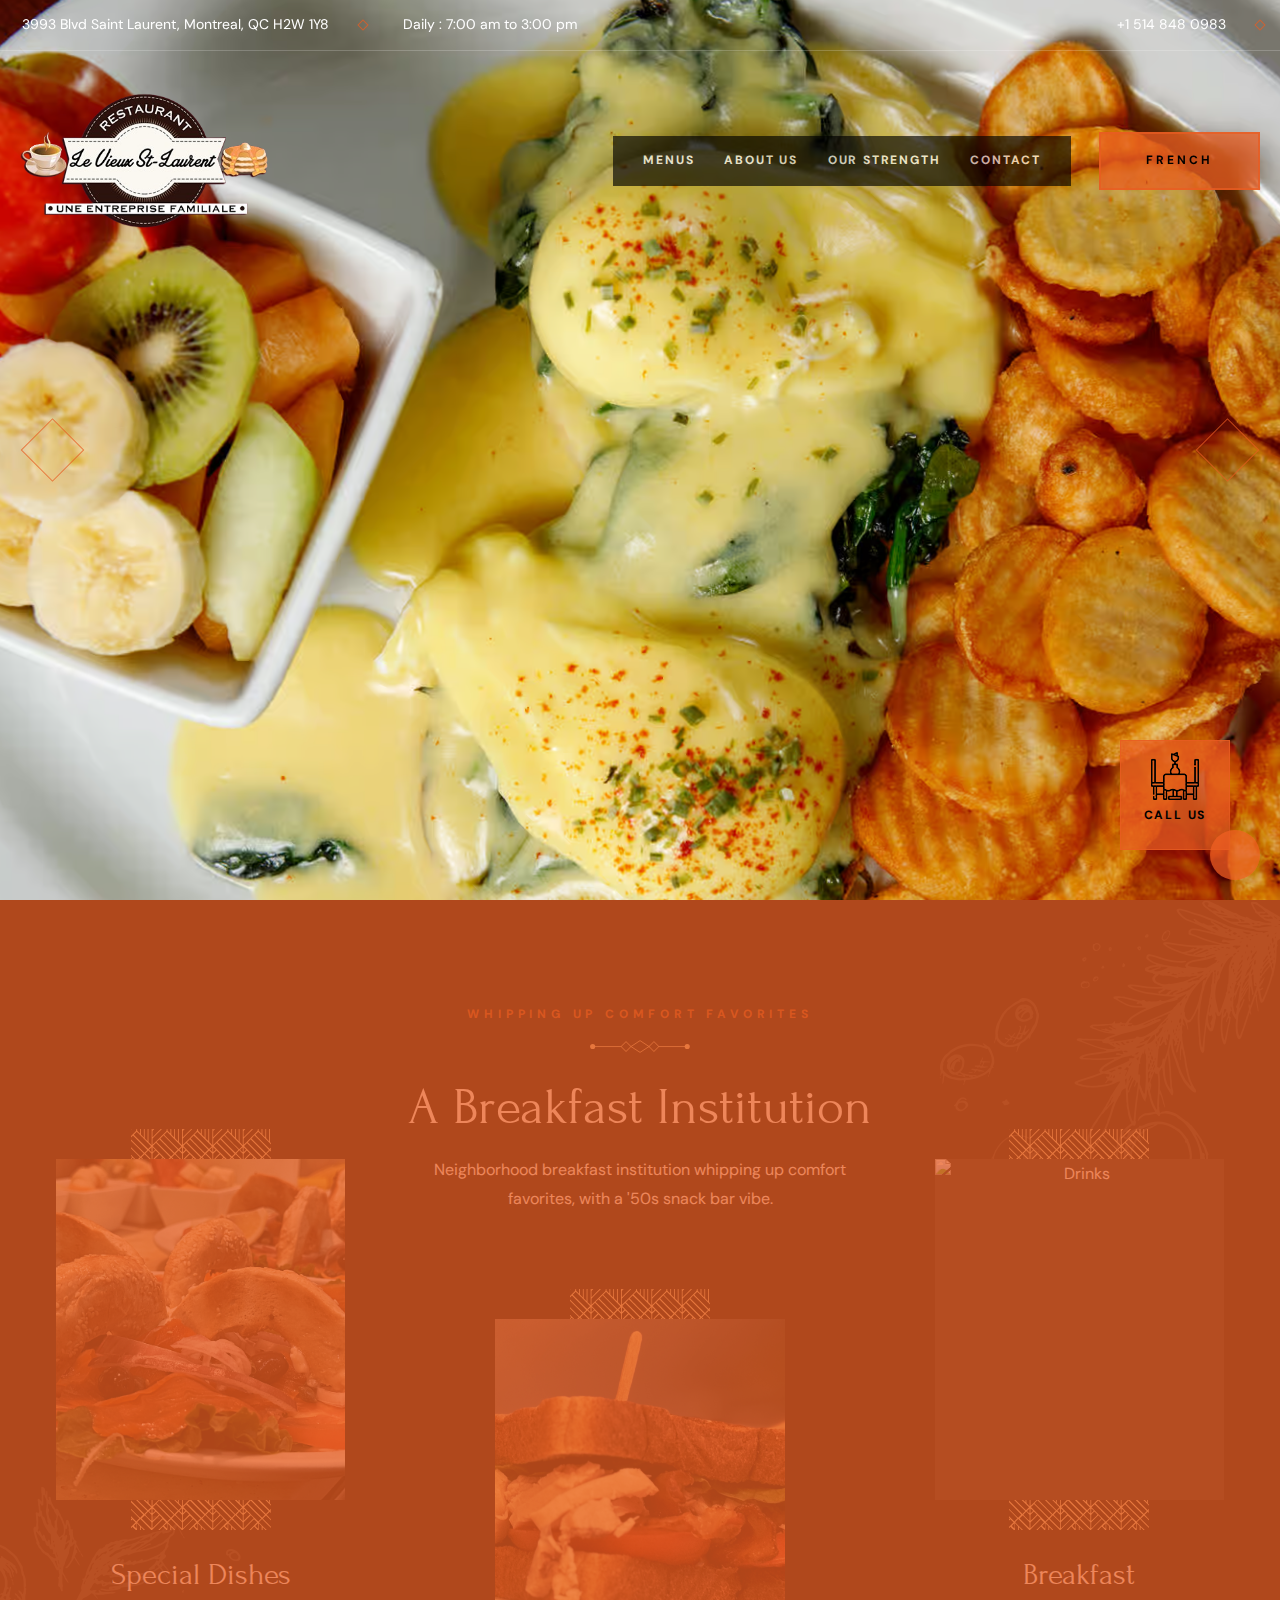
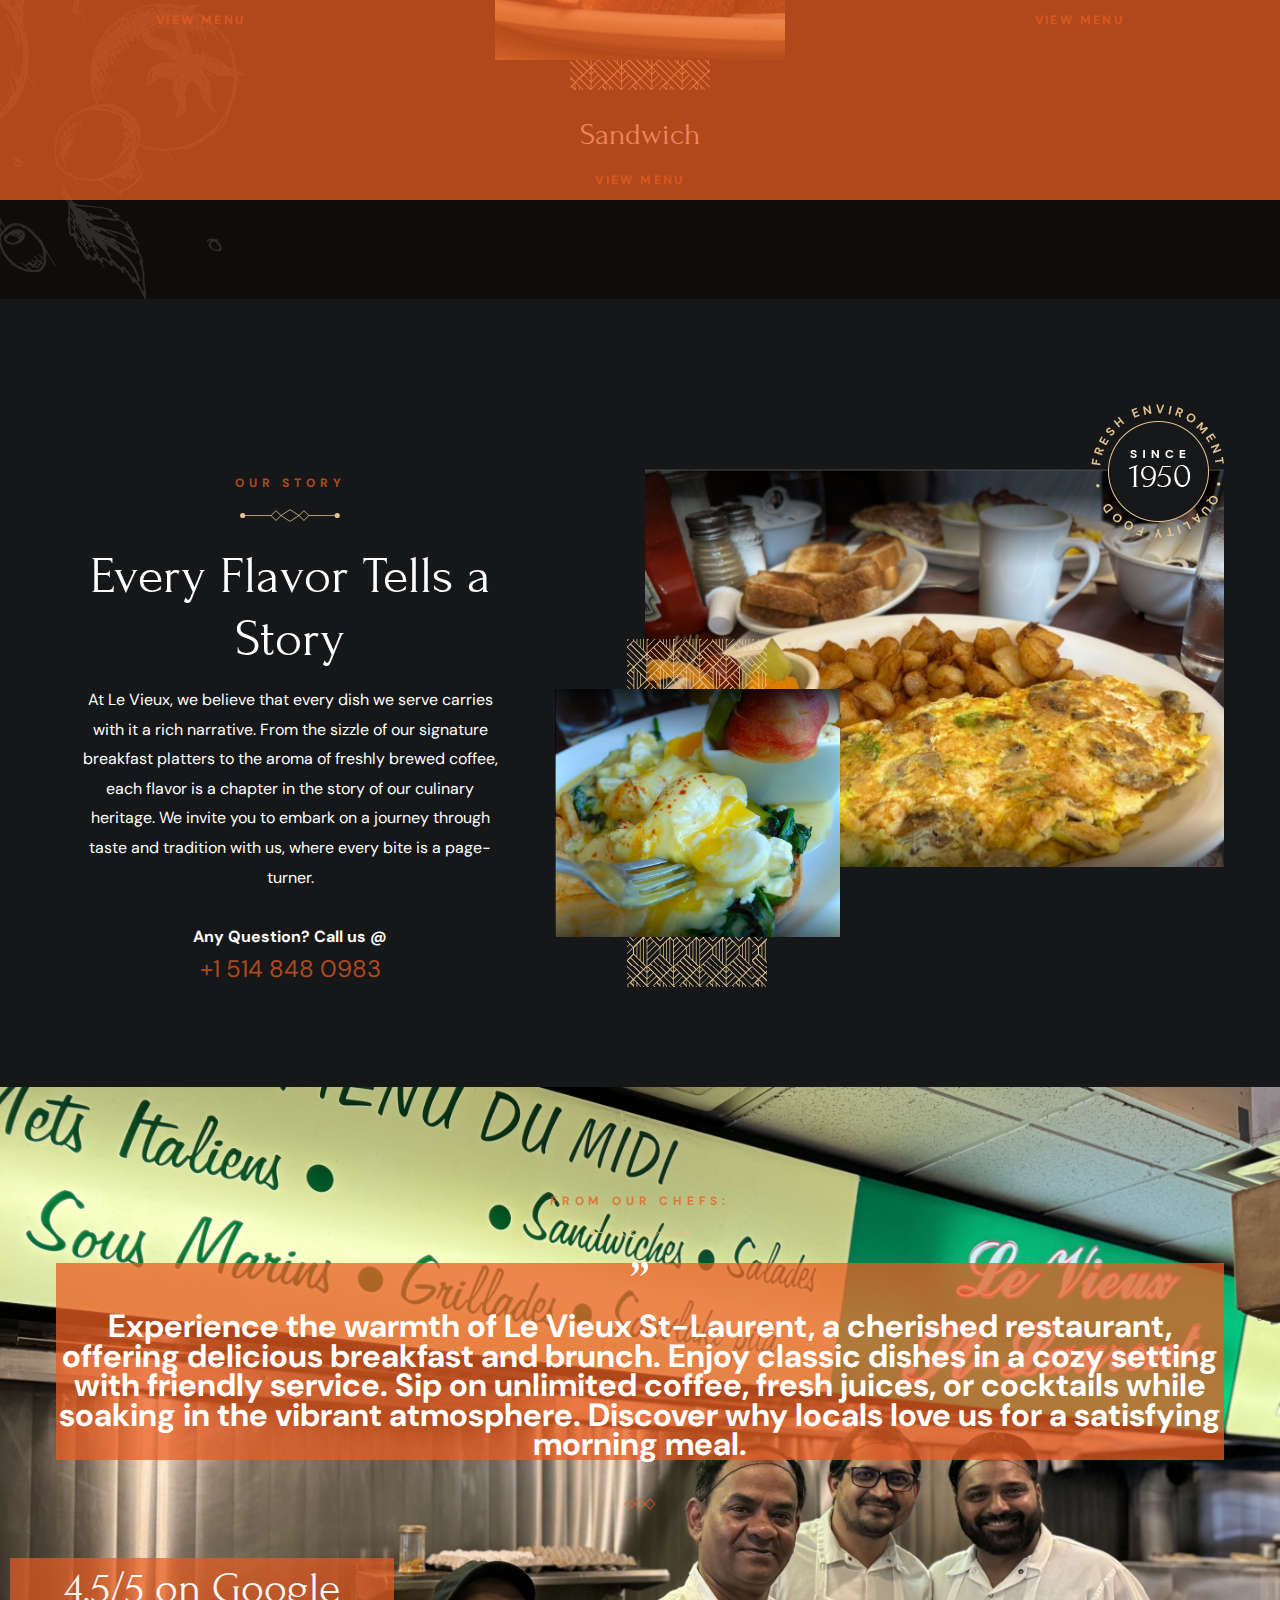
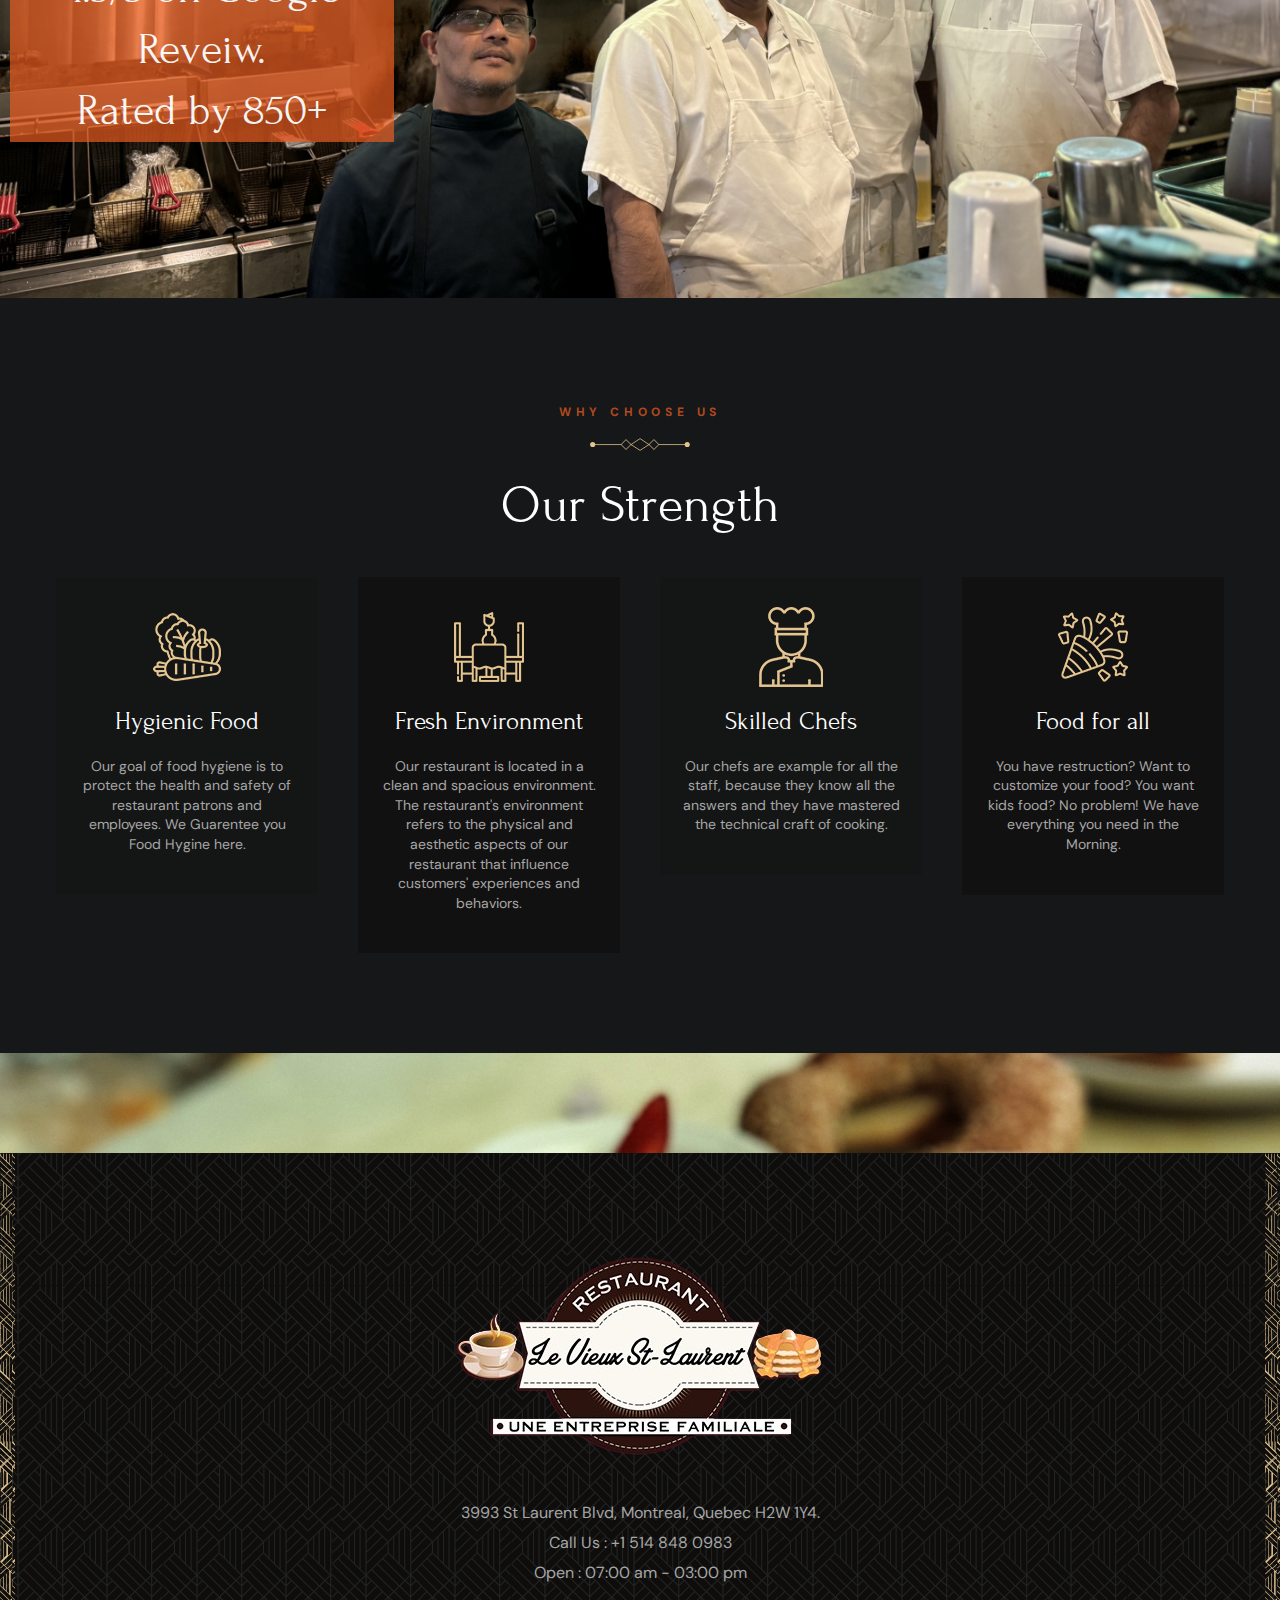
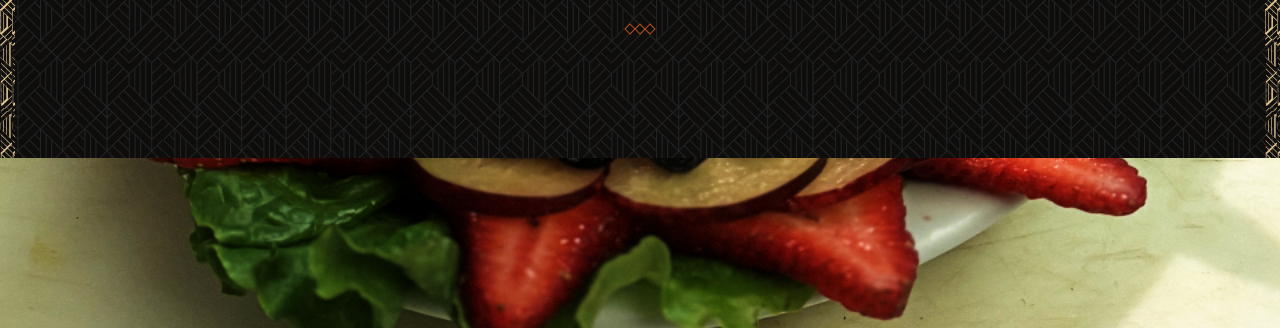
==== index - English.html @ 76e05d06 "Add files via upload" ====
<!DOCTYPE html>
<html lang="en">

<head>
	<meta charset="UTF-8">
	<meta http-equiv="X-UA-Compatible" content="IE=edge">
	<meta name="viewport" content="width=device-width, initial-scale=1.0">

	<!-- 
    - primary meta tags
  -->
	<title>LE VIEUX ST-LAURENT</title>
	<meta name="title" content="LE VIEUX ST-LAURENT">

	<!-- 
    - favicon
  -->
	<link rel="shortcut icon" href="./New folder/logo.png">

	<!-- 
    - google font link
  -->
	<link rel="preconnect" href="https://fonts.googleapis.com">
	<link rel="preconnect" href="https://fonts.gstatic.com" crossorigin>
	<link href="https://fonts.googleapis.com/css2?family=DM+Sans:wght@400;700&family=Forum&display=swap"
		rel="stylesheet">

	<!-- 
    - custom css link
  -->
	<link rel="stylesheet" href="./assets/css/style.css">

	<!-- 
    - preload images
  -->

</head>

<body id="top">

	<!-- 
    - #PRELOADER
  -->

	<div class="preload" data-preaload>
		<div class="circle"></div>
		<p class="text">LE VIEUX ST-LAURENT</p> <!--Restaurant Name-->
	</div>
	<!-- 
    - #TOP BAR
  -->

	<div class="topbar">
		<div class="container">

			<address class="topbar-item">
				<div class="icon">
					<ion-icon name="location-outline" aria-hidden="true"></ion-icon>
				</div>

				<span class="span">
					3993 Blvd Saint Laurent, Montreal, QC H2W 1Y8
				</span>
			</address>

			<div class="separator"></div>

			<div class="topbar-item item-2">
				<div class="icon">
					<ion-icon name="time-outline" aria-hidden="true"></ion-icon>
				</div>

				<span class="span">Daily : 7:00 am to 3:00 pm</span>
			</div>

			<a href="tel:+15148480983" class="topbar-item link">
				<div class="icon">
					<ion-icon name="call-outline" aria-hidden="true"></ion-icon>
				</div>

				<span class="span">+1 514 848 0983</span>
			</a>

			<div class="separator"></div>

			<!-- <a href="mailto: MAIL" class="topbar-item link">
				<div class="icon">
					<ion-icon name="mail-outline" aria-hidden="true"></ion-icon>
				</div>
				<span class="span">mail </span>
			</a> -->

		</div>
	</div>





	<!-- 
    - #HEADER
  -->

	<header class="header" data-header>
		<div class="container">

			
			<img src="./New folder/logo.png" width="250" height="10" alt="LE VIEUX ST-LAURENT - Home">
			

			<nav class="navbar" data-navbar>

				<button class="close-btn" aria-label="close menu" data-nav-toggler>
					<ion-icon name="close-outline" aria-hidden="true"></ion-icon>
				</button>

				<a href="#" class="logo">
					<img src="./New folder/logo.png" width="280" height="50" alt="LE VIEUX ST-LAURENT - Home">
				</a>

				<ul class="navbar-list" id="NavBar">

					<li class="navbar-item">
						<a href="./menu.html" class="navbar-link hover-underline">
							<div class="separator"></div>

							<span class="span">Menus</span>
						</a>
					</li>

					<li class="navbar-item">
						<a href="#Main" class="navbar-link hover-underline">
							<div class="separator"></div>

							<span class="span">About Us</span>
						</a>
					</li>

					<li class="navbar-item">
						<a href="#Strength" class="navbar-link hover-underline">
							<div class="separator"></div>

							<span class="span">Our Strength</span>
						</a>
					</li>

					<li class="navbar-item">
						<a href="#Contact" class="navbar-link hover-underline">
							<div class="separator"></div>

							<span class="span">Contact</span>
						</a>
					</li>

				</ul>

				<div class="text-center">
					<p class="headline-1 navbar-title">Visit Us</p>

					<address class="body-4">
						3993 Blvd Saint Laurent<br>
						Montreal, QC H2W 1Y8
					</address>

					<p class="body-4 navbar-text">Open: 7:00 am - 3:00 pm</p>

					<!--fix mail-->
					<!-- <a href="mailto:booking@LE VIEUX ST-LAURENT.com" class="body-4 sidebar-link">booking@LE VIEUX ST-LAURENT.com</a> -->

					<div class="separator"></div>

					<p class="contact-label">Call us @</p>

					<a href="tel:+15148480983" class="body-1 contact-number hover-underline">
						+1 514 848 0983
					</a>
				</div>

			</nav>

			<a href="./index.html" class="btn btn-secondary">
				<span class="text text-1">French</span>
			</a>

			<button class="nav-open-btn" aria-label="open menu" data-nav-toggler id="NavBar">
				<span class="line line-1"></span>
				<span class="line line-2"></span>
				<span class="line line-3"></span>
			</button>

			<div class="overlay" data-nav-toggler data-overlay></div>

		</div>
	</header>





	<main>
		<article>

			<!-- 
        - #HERO
      -->

			<section class="hero text-center" aria-label="home" id="home">

				<ul class="hero-slider" data-hero-slider>

					<li class="slider-item active" data-hero-slider-item>

						<div class="slider-bg">
							<img src="./imgs/bbbbbb.avif" width="1880" height="950" alt=""
								class="img-cover">
						</div>

						<p class="label-2 section-subtitle slider-reveal">Tradational & Hygine</p>

						<h1 class="display-1 hero-title slider-reveal">
							For the love of <br>
							delicious food
						</h1>

						<p class="body-2 hero-text slider-reveal">
							Come with family & feel the joy of mouthwatering food
						</p>

						<a href="./menu.html" class="btn btn-primary slider-reveal bg-white">
							<span class="text text-1">View Our Menu</span>

							<span class="text text-2" aria-hidden="true">View Our Menu</span>
						</a>

					</li>

					<li class="slider-item" data-hero-slider-item>

						<div class="slider-bg">
							<img src="./imgs/dddddddddddddddd.avif" width="1880" height="950" alt=""
								class="img-cover">
						</div>

						<p class="label-2 section-subtitle slider-reveal">delightful experience</p>

						<h1 class="display-1 hero-title slider-reveal">
							Flavors Inspired by <br>
							the Seasons
						</h1>

						<p class="body-2 hero-text slider-reveal">
							Come with family & feel the joy of mouthwatering food
						</p>

						<a href="./menu.html" class="btn btn-primary slider-reveal bg-white">
							<span class="text text-1">View Our Menu</span>

							<span class="text text-2" aria-hidden="true">View Our Menu</span>
						</a>

					</li>

					<li class="slider-item" data-hero-slider-item>

						<div class="slider-bg">
							<img src="./imgs/aaaa.avif" width="1880" height="950" alt=""
								class="img-cover">
						</div>

						<p class="label-2 section-subtitle slider-reveal">amazing & delicious</p>

						<h1 class="display-1 hero-title slider-reveal">
							Where every flavor <br>
							tells a story
						</h1>

						<p class="body-2 hero-text slider-reveal">
							Come with family & feel the joy of mouthwatering food
						</p>

						<a href="menu.html" class="btn btn-primary slider-reveal bg-white">
							<span class="text text-1">View Our Menu</span>

							<span class="text text-2" aria-hidden="true">View Our Menu</span>
						</a>

					</li>

				</ul>

				<button class="slider-btn prev" aria-label="slide to previous" data-prev-btn>
					<ion-icon name="chevron-back"></ion-icon>
				</button>

				<button class="slider-btn next" aria-label="slide to next" data-next-btn>
					<ion-icon name="chevron-forward"></ion-icon>
				</button>

				<a href="tel:+15148480983" class="hero-btn has-after">
					<img src="./assets/images/hero-icon.png" width="48" height="48" alt="booking icon">
					<span class="label-2 text-center span">Call Us</span>
				</a>

			</section>





			<!-- 
        - #SERVICE
      -->

			<section class="section service bg-black-10 text-center" aria-label="service" id = "Main">
				<div class="container">

					<p class="section-subtitle label-2">Whipping Up Comfort Favorites</p>

					<h2 class="headline-1 section-title">A Breakfast Institution</h2>

					<p class="section-text">
						Neighborhood breakfast institution whipping up comfort favorites, with a '50s snack bar vibe.
					</p>

					<ul class="grid-list">

						<li>
							<div class="service-card">

								<a href="#" class="has-before hover:shine">
									<figure class="card-banner img-holder" style="--width: 285; --height: 336;">
										<img src="./imgs/Copy of KUNTI 10.jpg" width="285" height="336" loading="lazy"
											alt="Breakfast" class="img-cover">
									</figure>
								</a>

								<div class="card-content">

									<h3 class="title-4 card-title">
										<a href="#">Special Dishes</a>
									</h3>

									<a href="./menu.html" class="btn-text hover-underline label-2">View Menu</a>

								</div>

							</div>
						</li>

						<li>
							<div class="service-card">

								<a href="#" class="has-before hover:shine">
									<figure class="card-banner img-holder" style="--width: 285; --height: 336;">
										<img src="./imgs/Copy of KUNTI 6.jpg" width="300" height="336" loading="lazy"
											alt="Appetizers" class="img-cover">
									</figure>
								</a>

								<div class="card-content">

									<h3 class="title-4 card-title">
										<a href="#">Sandwich</a>
									</h3>

									<a href="./menu.html" class="btn-text hover-underline label-2">View Menu</a>

								</div>

							</div>
						</li>

						<li>
							<div class="service-card">

								<a href="#" class="has-before hover:shine">
									<figure class="card-banner img-holder" style="--width: 285; --height: 336;">
										<img src="https://scontent.fyhu2-1.fna.fbcdn.net/v/t1.6435-9/41648605_890923481097024_5930590966594404352_n.jpg?_nc_cat=106&ccb=1-7&_nc_sid=5f2048&_nc_ohc=F7MOd39euhgQ7kNvgEX92sE&_nc_ht=scontent.fyhu2-1.fna&oh=00_AYCZyEU9S2C9K8iIRbaVuLvXx4Qro9hx9s_v-WjzakRJvg&oe=666B8589" width="285" height="336" loading="lazy"
											alt="Drinks" class="img-cover">
									</figure>
								</a>

								<div class="card-content">

									<h3 class="title-4 card-title">
										<a href="#">Breakfast</a>
									</h3>

									<a href="./menu.html" class="btn-text hover-underline label-2">View Menu</a>

								</div>

							</div>
						</li>

					</ul>

					<img src="./assets/images/shape-1.png" width="246" height="412" loading="lazy" alt="shape"
						class="shape shape-1 move-anim">
					<img src="./assets/images/shape-2.png" width="343" height="345" loading="lazy" alt="shape"
						class="shape shape-2 move-anim">

				</div>
			</section>





			<!-- 
        - #ABOUT
      -->

			<section class="section about text-center" aria-labelledby="about-label" id="about">
				<div class="container">

					<div class="about-content">

						<p class="label-2 section-subtitle" id="about-label">Our Story</p>

						<h2 class="headline-1 section-title">Every Flavor Tells a Story</h2>

						<p class="section-text">
							At Le Vieux, we believe that every dish we serve carries with it a
							rich narrative. From the sizzle of our signature breakfast
							platters to the aroma of freshly brewed coffee, each flavor is a
							chapter in the story of our culinary heritage. We invite you to embark
							on a journey through taste and tradition with us, where every bite is
							a page-turner.
						</p>

						<div class="contact-label">Any Question? Call us @</div>

						<a href="tel:+15148480983" class="body-1 contact-number hover-underline">+1 514 848 0983</a>

					</div>

					<figure class="about-banner">

						<img src="./New folder/banner.png" width="570" height="570" loading="lazy" alt="about banner"
							class="w-100" data-parallax-item data-parallax-speed="1">

						<div class="abs-img abs-img-1 has-before" data-parallax-item data-parallax-speed="1.75">
							<img src="./New folder/banner 2.png" width="285" height="285" loading="lazy" alt=""
								class="w-100">
						</div>

						<div class="abs-img abs-img-2 has-before">
							<img src="./assets/images/badge-2.png" width="133" height="134" loading="lazy" alt="">
						</div>

					</figure>


				</div>
			</section>


			<!-- 
        - #MENU
      -->







			<!-- 
        - #TESTIMONIALS
      -->

			<section class="section testi text-center has-bg-image"
				style="background-image: url('./imgs/IMG_0473.jpg')" aria-label="testimonials">
				<div class="container">
					<p class="label-2 section-subtitle" id="about-label">From Our Chefs:</p>
					<div class="quote color-bg"><p font>”</p></div>

					<h1 class="color-bg">
						Experience the warmth of Le Vieux St-Laurent, a cherished restaurant, offering delicious breakfast and brunch. 
						Enjoy classic dishes in a cozy setting with friendly service. Sip on unlimited coffee, fresh juices, or cocktails 
						while soaking in the vibrant atmosphere. Discover why locals love us for a satisfying morning meal.
					</h1>

					<div class="wrapper">
						<div class="separator"></div>
						<div class="separator"></div>
						<div class="separator"></div>
					</div>
					
					<h1 class="headline-2 testi-text color-bg-2" id = "Google_Review">
							4.5/5 on Google Reveiw.<br/>
							Rated by 850+
					</h1>
					
					<img src="./assets/images/shape-3.png" width="197" height="194" loading="lazy" alt="" class="shape">
				</div>
			</section>

			<!-- 
        - #FEATURES
      -->

			<section class="section features text-center" aria-label="features">
				<div class="container" id = "Strength">

					<p class="section-subtitle label-2">Why Choose Us</p>

					<h2 class="headline-1 section-title">Our Strength</h2>

					<ul class="grid-list">

						<li class="feature-item">
							<div class="feature-card">

								<div class="card-icon">
									<img src="./assets/images/features-icon-1.png" width="100" height="80"
										loading="lazy" alt="icon">
								</div>

								<h3 class="title-2 card-title">Hygienic Food</h3>

								<p class="label-1 card-text">Our goal of food hygiene is to protect the
									health and safety of restaurant patrons and
									employees. We Guarentee you Food Hygine here.</p>

							</div>
						</li>

						<li class="feature-item">
							<div class="feature-card">

								<div class="card-icon">
									<img src="./assets/images/features-icon-2.png" width="100" height="80"
										loading="lazy" alt="icon">
								</div>

								<h3 class="title-2 card-title">Fresh Environment</h3>

								<p class="label-1 card-text">
									Our restaurant is located in a clean and spacious environment.
									The restaurant's environment refers to the physical and aesthetic
									aspects of our restaurant that influence customers' experiences and behaviors.
								</p>

							</div>
						</li>

						<li class="feature-item">
							<div class="feature-card">

								<div class="card-icon">
									<img src="./assets/images/features-icon-3.png" width="100" height="80"
										loading="lazy" alt="icon">
								</div>

								<h3 class="title-2 card-title">Skilled Chefs</h3>

								<p class="label-1 card-text">Our chefs are example for all the staff,
									because they know all the answers and they have mastered the
									technical craft of cooking.
								</p>

							</div>
						</li>

						<li class="feature-item">
							<div class="feature-card">

								<div class="card-icon">
									<img src="./assets/images/features-icon-4.png" width="100" height="80"
										loading="lazy" alt="icon">
								</div>

								<h3 class="title-2 card-title">Food for all</h3>

								<p class="label-1 card-text">
									You have restruction? Want to customize your food? You want kids food?
									No problem! We have everything you need in the Morning.
								</p>

							</div>
						</li>

					</ul>

					<img src="./assets/images/shape-7.png" width="308" height="228" loading="lazy" alt="shape"
						class="shape shape-1">

					<img src="./New folder/Eggs_and_Bacon_PNG_Vector_Clipart.png" width="120" height="115"
						loading="lazy" alt="shape" class="shape shape-2">

				</div>
			</section>


			<!-- 
    - #FOOTER
  -->

			<footer class="footer section has-bg-image text-center"
				style="background-image: url('./imgs/Copy\ of\ KUNTI\ 4.jpg')" id = "Contact">
				<div class="footer-top">

					<div class="footer-brand has-before has-after">

						<a href="#" class="logo">
							<img src="./New folder/logo.png" loading="lazy" alt="LE VIEUX ST-LAURENT home" id = "Final_logo">
						</a>

						<address class="body-4">
							3993 St Laurent Blvd, Montreal, Quebec H2W 1Y4.
						</address>

						<a href="tel:+15148480983" class="body-4 contact-link">Call Us : +1 514 848 0983</a>

						<p class="body-4">
							Open : 07:00 am - 03:00 pm
						</p>

						<div class="wrapper">
							<div class="separator"></div>
							<div class="separator"></div>
							<div class="separator"></div>
						</div>

					</div>





				</div>
			</footer>





			<!-- 
    - #BACK TO TOP
  -->

			<a href="#top" class="back-top-btn active" aria-label="back to top" data-back-top-btn>
				<ion-icon name="chevron-up" aria-hidden="true"></ion-icon>
			</a>





			<!-- 
    - custom js link
  -->
			<script src="./assets/js/script.js"></script>

			<!-- 
    - ionicon link
  -->
			<script type="module" src="https://unpkg.com/ionicons@5.5.2/dist/ionicons/ionicons.esm.js"></script>
			<script nomodule src="https://unpkg.com/ionicons@5.5.2/dist/ionicons/ionicons.js"></script>

</body>

</html>
---- assets/css/style.css ----
/*-----------------------------------*\
  #index.css
\*-----------------------------------*/

/**
 * copyright 2022 codewithsadee
 */





/*-----------------------------------*\
  #CUSTOM PROPERTY
\*-----------------------------------*/

:root {

	/**
   * COLORS
   */

	--gold-crayola: hsla(18, 81%, 52%, 0.744);
	--quick-silver: hsla(0, 0%, 65%, 1);
	--davys-grey: hsla(30, 3%, 34%, 1);
	--smoky-black-1: hsla(40, 12%, 5%, 1);
	--smoky-black-2: hsla(30, 8%, 5%, 1);
	--smoky-black-3: hsla(0, 3%, 7%, 1);
	--eerie-black-1: hsla(210, 4%, 9%, 1);
	--eerie-black-2: hsla(210, 4%, 11%, 1);
	--eerie-black-3: hsla(180, 2%, 8%, 1);
	--eerie-black-4: hsla(0, 0%, 13%, 1);
	--white: hsla(0, 0%, 100%, 1);
	--white-alpha-20: hsla(0, 0%, 100%, 0.2);
	--white-alpha-10: hsla(0, 0%, 100%, 0.1);
	--black: hsla(0, 0%, 0%, 1);
	--black-alpha-80: hsla(0, 0%, 0%, 0.8);
	--black-alpha-15: hsla(0, 0%, 0%, 0.15);
	--text-colors: hsla(272, 100%, 50%, 0.916);

	/**
   * GRADIENT COLOR
   */

	--loading-text-gradient: linear-gradient(90deg, transparent 0% 16.66%, var(--smoky-black-3) 33.33% 50%, transparent 66.66% 75%);
	--gradient-1: linear-gradient(to top, hsla(0, 0%, 0%, 0.9), hsla(0, 0%, 0%, 0.7), transparent);

	/**
   * TYPOGRAPHY
   */

	/* font-family */
	--fontFamily-forum: 'Forum', cursive;
	--fontFamily-dm_sans: 'DM Sans', sans-serif;

	/* font-size */
	--fontSize-display-1: calc(1.3rem + 6.7vw);
	--fontSize-headline-1: calc(2rem + 2.5vw);
	--fontSize-headline-2: calc(1.3rem + 2.4vw);
	--fontSize-title-1: calc(1.6rem + 1.2vw);
	--fontSize-title-2: 2.2rem;
	--fontSize-title-3: 2.1rem;
	--fontSize-title-4: calc(1.6rem + 1.2vw);
	--fontSize-body-1: 2.4rem;
	--fontSize-body-2: 1.6rem;
	--fontSize-body-3: 1.8rem;
	--fontSize-body-4: 1.6rem;
	--fontSize-label-1: 1.4rem;
	--fontSize-label-2: 1.2rem;

	/* font-weight */
	--weight-regular: 400;
	--weight-bold: 700;

	/* line-height */
	--lineHeight-1: 1em;
	--lineHeight-2: 1.2em;
	--lineHeight-3: 1.5em;
	--lineHeight-4: 1.6em;
	--lineHeight-5: 1.85em;
	--lineHeight-6: 1.4em;

	/* letter-spacing */
	--letterSpacing-1: 0.15em;
	--letterSpacing-2: 0.4em;
	--letterSpacing-3: 0.2em;
	--letterSpacing-4: 0.3em;
	--letterSpacing-5: 3px;

	/**
   * SPACING
   */

	--section-space: 70px;

	/**
   * SHADOW
   */

	--shadow-1: 0px 0px 25px 0px hsla(0, 0%, 0%, 0.25);

	/**
   * BORDER RADIUS
   */

	--radius-24: 24px;
	--radius-circle: 50%;

	/**
   * TRANSITION
   */

	--transition-1: 250ms ease;
	--transition-2: 500ms ease;
	--transition-3: 1000ms ease;

}





/*-----------------------------------*\
  #RESET
\*-----------------------------------*/

*,
*::before,
*::after {
	margin: 0;
	padding: 0;
	box-sizing: border-box;
}

li {
	list-style: none;
}

a,
img,
data,
span,
input,
button,
select,
ion-icon,
textarea {
	display: block;
}

a {
	color: inherit;
	text-decoration: none;
}

img {
	height: auto;
}

input,
button,
select,
textarea {
	background: none;
	border: none;
	font: inherit;
}

input,
select,
textarea {
	width: 100%;
	outline: none;
}

button {
	cursor: pointer;
}

address {
	font-style: normal;
}

html {
	font-size: 10px;
	scroll-behavior: smooth;
}

body {
	background-color: var(--eerie-black-1);
	color: var(--white);
	font-family: var(--fontFamily-dm_sans);
	font-size: var(--fontSize-body-4);
	font-weight: var(--weight-regular);
	line-height: var(--lineHeight-5);
	overflow: hidden;
	height: 300vh;
}

body.loaded {
	overflow: overlay;
}

body.nav-active {
	overflow: hidden;
}

::-webkit-scrollbar {
	width: 5px;
}

::-webkit-scrollbar-track {
	background-color: transparent;
}

::-webkit-scrollbar-thumb {
	background-color: var(--gold-crayola);
}





/*-----------------------------------*\
  #TYPOGRAPHY
\*-----------------------------------*/

.display-1,
.headline-1,
.headline-2,
.title-1,
.title-2,
.title-3,
.title-4 {
	color: var(--white);
	font-family: var(--fontFamily-forum);
	font-weight: var(--weight-regular);
	line-height: var(--lineHeight-2);
}

.display-1 {
	font-size: var(--fontSize-display-1);
	line-height: var(--lineHeight-1);
}

.headline-1 {
	font-size: var(--fontSize-headline-1);
}

.headline-2 {
	font-size: var(--fontSize-headline-2);
	line-height: var(--lineHeight-6);
}

.title-1 {
	font-size: var(--fontSize-title-1);
}

.title-2 {
	font-size: var(--fontSize-title-2);
}

.title-3 {
	font-size: var(--fontSize-title-3);
}

.title-4 {
	font-size: var(--fontSize-title-4);
}

.body-1 {
	font-size: var(--fontSize-body-1);
	line-height: var(--lineHeight-6);
}

.body-2 {
	font-size: var(--fontSize-body-2);
	line-height: var(--lineHeight-4);
}

.body-3 {
	font-size: var(--fontSize-body-3);
}

.body-4 {
	font-size: var(--fontSize-body-4);
}

.label-1 {
	font-size: var(--fontSize-label-1);
}

.label-2 {
	font-size: var(--fontSize-label-2);
}





/*-----------------------------------*\
  #REUSED STYLE
\*-----------------------------------*/

.container {
	padding-inline: 16px;
}

.separator {
	width: 8px;
	height: 8px;
	border: 1px solid var(--gold-crayola);
	transform: rotate(45deg);
}

.contact-label {
	font-weight: var(--weight-bold);
}

.contact-number {
	color: var(--gold-crayola);
	max-width: max-content;
	margin-inline: auto;
}

.hover-underline {
	position: relative;
	max-width: max-content;
}

.hover-underline::after {
	content: "";
	position: absolute;
	left: 0;
	bottom: 0;
	width: 100%;
	height: 5px;
	border-block: 1px solid var(--gold-crayola);
	transform: scaleX(0.2);
	opacity: 0;
	transition: var(--transition-2);
}

.hover-underline:is(:hover, :focus-visible)::after {
	transform: scaleX(1);
	opacity: 1;
}

.contact-number::after {
	bottom: -5px;
}

.text-center {
	text-align: center;
}

.img-cover {
	width: 100%;
	height: 100%;
	object-fit: cover;
}

.section-subtitle {
	position: relative;
	color: var(--gold-crayola);
	font-weight: var(--weight-bold);
	text-transform: uppercase;
	letter-spacing: var(--letterSpacing-2);
	margin-block-end: 12px;
}

.section-subtitle::after {
	content: url('../images/separator.svg');
	display: block;
	width: 100px;
	margin-inline: auto;
	margin-block-start: 5px;
}

.btn {
	position: relative;
	color: var(--gold-crayola);
	font-size: var(--fontSize-label-2);
	font-weight: var(--weight-bold);
	text-transform: uppercase;
	letter-spacing: var(--letterSpacing-5);
	max-width: max-content;
	border: 2px solid var(--gold-crayola);
	padding: 12px 45px;
	overflow: hidden;
	z-index: 1;
}

.btn::before {
	content: "";
	position: absolute;
	bottom: 100%;
	left: 50%;
	transform: translateX(-50%);
	width: 200%;
	height: 200%;
	border-radius: var(--radius-circle);
	background-color: var(--gold-crayola);
	transition: var(--transition-2);
	z-index: -1;
}

.btn .text {
	transition: var(--transition-1);
}

.btn .text-2 {
	position: absolute;
	top: 100%;
	left: 50%;
	transform: translateX(-50%);
	min-width: max-content;
	color: var(--smoky-black-1);
}

.btn:is(:hover, :focus-visible)::before {
	bottom: -50%;
}

.btn:is(:hover, :focus-visible) .text-1 {
	transform: translateY(-40px);
}

.btn:is(:hover, :focus-visible) .text-2 {
	top: 50%;
	transform: translate(-50%, -50%);
}

.btn-secondary {
	background-color: var(--gold-crayola);
	color: var(--black);
}

.btn-secondary::before {
	background-color: var(--smoky-black-1);
}

.btn-secondary .text-2 {
	color: var(--white);
}

.has-before,
.has-after {
	position: relative;
	z-index: 1;
}

.has-before::before,
.has-after::after {
	content: "";
	position: absolute;
}

.section {
	position: relative;
	padding-block: var(--section-space);
	overflow: hidden;
	z-index: 1;
}

.bg-black-10 {
	background-color: var(--smoky-black-2);
}

.grid-list {
	display: grid;
	gap: 40px;
}

.hover\:shine {
	position: relative;
}

.hover\:shine::after {
	content: "";
	position: absolute;
	top: 0;
	left: 0;
	width: 50%;
	height: 100%;
	background-image: linear-gradient(to right, transparent 0%, #fff6 100%);
	transform: skewX(-0.08turn) translateX(-180%);
}

.hover\:shine:is(:hover, :focus-within)::after {
	transform: skewX(-0.08turn) translateX(275%);
	transition: var(--transition-3);
}

.img-holder {
	aspect-ratio: var(--width) / var(--height);
	overflow: hidden;
	background-color: var(--eerie-black-4);
}

.btn-text {
	color: var(--gold-crayola);
	padding-block-end: 4px;
	margin-inline: auto;
	text-transform: uppercase;
	letter-spacing: var(--letterSpacing-3);
	font-weight: var(--weight-bold);
	transition: var(--transition-1);
}

.btn-text:is(:hover, :focus-visible) {
	color: var(--white);
}

.shape {
	display: none;
	position: absolute;
	max-width: max-content;
	z-index: -1;
}

.w-100 {
	width: 100%;
}

.move-anim {
	animation: move 5s linear infinite;
}

@keyframes move {

	0%,
	100% {
		transform: translateY(0);
	}

	50% {
		transform: translateY(30px);
	}
}

.has-bg-image {
	background-repeat: no-repeat;
	background-size: cover;
	background-position: center;
}

.input-field {
	background-color: var(--eerie-black-2);
	color: var(--white);
	height: 56px;
	padding: 10px 20px;
	border: 1px solid var(--white-alpha-10);
	margin-block-end: 20px;
	outline: none;
	transition: border-color var(--transition-2);
}

.input-field::placeholder {
	color: inherit;
}

.input-field:focus {
	border-color: var(--gold-crayola);
}

.icon-wrapper {
	position: relative;
	margin-block-end: 20px;
}

.icon-wrapper .input-field {
	margin-block-end: 0;
	padding-inline-start: 40px;
	appearance: none;
	cursor: pointer;
}

.icon-wrapper ion-icon {
	position: absolute;
	top: 50%;
	transform: translateY(-50%);
	font-size: 1.4rem;
	--ionicon-stroke-width: 50px;
	pointer-events: none;
}

.icon-wrapper ion-icon:first-child {
	left: 15px;
}

.icon-wrapper ion-icon:last-child {
	right: 10px;
}





/*-----------------------------------*\
  #PRELOAD
\*-----------------------------------*/

.preload {
	position: fixed;
	top: 0;
	left: 0;
	right: 0;
	bottom: 0;
	background-color: var(--gold-crayola);
	z-index: 10;
	display: grid;
	place-content: center;
	justify-items: center;
	transition: var(--transition-2);
}

.preload>* {
	transition: var(--transition-1);
}

.preload.loaded>* {
	opacity: 0;
}

.preload.loaded {
	transition-delay: 250ms;
	transform: translateY(100%);
}

.circle {
	width: 112px;
	height: 112px;
	border-radius: var(--radius-circle);
	border: 3px solid var(--white);
	border-block-start-color: var(--smoky-black-3);
	margin-block-end: 45px;
	animation: rotate360 1s linear infinite;
}

@keyframes rotate360 {
	0% {
		transform: rotate(0);
	}

	100% {
		transform: rotate(1turn);
	}
}

.preload .text {
	background-image: var(--loading-text-gradient);
	background-size: 500%;
	font-size: calc(2rem + 3vw);
	font-weight: var(--weight-bold);
	line-height: 1em;
	text-transform: uppercase;
	letter-spacing: 16px;
	padding-inline-start: 16px;
	-webkit-text-fill-color: transparent;
	background-clip: text;
	-webkit-background-clip: text;
	-webkit-text-stroke: 0.5px var(--eerie-black-3);
	animation: loadingText linear 2s infinite;
}

@keyframes loadingText {
	0% {
		background-position: 100%;
	}

	100% {
		background-position: 0%;
	}
}





/*-----------------------------------*\
  #TOPBAR
\*-----------------------------------*/

.topbar {
	display: none;
}





/*-----------------------------------*\
  #HEADER
\*-----------------------------------*/

.header .btn {
	display: none;
}

.header {
	position: fixed;
	top: 0;
	left: 0;
	width: 100%;
	background-color: transparent;
	padding-block: 40px;
	z-index: 4;
	border-block-end: 1px solid transparent;
	transition: var(--transition-1);
}

.header.active {
	padding-block: 20px;
	background-color: var(--eerie-black-4);
	border-color: var(--black-alpha-15);
}

.header.hide {
	transform: translateY(-100%);
	transition-delay: 250ms;
}

.header .container {
	padding-inline: 20px;
	display: flex;
	justify-content: space-between;
	align-items: center;
	gap: 8px;
}

.nav-open-btn {
	padding: 12px;
	padding-inline-end: 0;
}

.nav-open-btn .line {
	width: 30px;
	height: 2px;
	background-color: var(--white);
	margin-block: 4px;
	transform-origin: left;
	animation: menuBtn 400ms ease-in-out alternate infinite;
}

@keyframes menuBtn {
	0% {
		transform: scaleX(1);
	}

	100% {
		transform: scaleX(0.5);
	}
}

.nav-open-btn .line-2 {
	animation-delay: 150ms;
}

.nav-open-btn .line-3 {
	animation-delay: 300ms;
}

.navbar {
	position: fixed;
	background-color: var(--smoky-black-1);
	top: 0;
	left: -360px;
	bottom: 0;
	max-width: 360px;
	width: 100%;
	padding-inline: 30px;
	padding-block-end: 50px;
	overflow-y: auto;
	visibility: hidden;
	z-index: 2;
	transition: var(--transition-2);
}

.navbar.active {
	visibility: visible;
	transform: translateX(360px);
}

.navbar .close-btn {
	color: var(--white);
	border: 1px solid currentColor;
	padding: 4px;
	border-radius: var(--radius-circle);
	margin-inline-start: auto;
	margin-block: 30px 20px;
}

.navbar .close-btn ion-icon {
	--ionicon-stroke-width: 40px;
}

.navbar .close-btn:is(:hover, :focus-visible) {
	color: var(--gold-crayola);
}

.navbar .logo {
	max-width: max-content;
	margin-inline: auto;
	margin-block-end: 60px;
}

.navbar-list {
	border-block-end: 1px solid var(--white-alpha-20);
	margin-block-end: 100px;
}

.navbar-item {
	border-block-start: 1px solid var(--white-alpha-20);
}

.navbar-link {
	position: relative;
	font-size: var(--fontSize-label-2);
	text-transform: uppercase;
	padding-block: 10px;
	max-width: unset;
}

.navbar-link::after {
	display: none;
}

.navbar-link .span {
	transition: var(--transition-1);
}

.navbar-link:is(:hover, :focus-visible, .active) .span {
	color: var(--gold-crayola);
	transform: translateX(20px);
}

.navbar-link .separator {
	position: absolute;
	top: 50%;
	left: 0;
	transform: translateY(-50%) rotate(45deg);
	opacity: 0;
	transition: var(--transition-1);
}

.navbar-link:is(:hover, :focus-visible, .active) .separator {
	opacity: 1;
}

.navbar-title {
	margin-block-end: 15px;
}

.navbar-text {
	margin-block: 10px;
}

.navbar .body-4 {
	color: var(--quick-silver);
}

.sidebar-link {
	transition: var(--transition-1);
}

.sidebar-link:is(:hover, :focus-visible) {
	color: var(--gold-crayola);
}

.navbar .text-center .separator {
	margin-block: 30px;
	margin-inline: auto;
}

.navbar .contact-label {
	margin-block-end: 10px;
}

.navbar::-webkit-scrollbar-thumb {
	background-color: var(--white-alpha-10);
}

.overlay {
	position: fixed;
	top: 0;
	left: 0;
	bottom: 0;
	right: 0;
	background-color: var(--black-alpha-80);
	opacity: 0;
	pointer-events: none;
	transition: var(--transition-2);
	z-index: 1;
}

.overlay.active {
	opacity: 1;
	pointer-events: all;
}





/*-----------------------------------*\
  #HERO
\*-----------------------------------*/

.hero .slider-btn {
	display: none;
}

.hero {
	position: relative;
	padding-block: 120px;
	min-height: 100vh;
	overflow: hidden;
	z-index: 1;
}

.hero .slider-item {
	position: absolute;
	top: 50%;
	left: 50%;
	transform: translate(-50%, -50%);
	width: 100%;
	height: 100%;
	display: grid;
	place-content: center;
	padding-block-start: 100px;
	opacity: 0;
	visibility: hidden;
	transition: var(--transition-3);
	z-index: 1;
}

.hero .slider-item.active {
	opacity: 1;
	visibility: visible;
}

.hero .slider-bg {
	position: absolute;
	top: 0;
	left: 0;
	width: 100%;
	height: 100%;
	transform: scale(1.15);
	pointer-events: none;
	user-select: none;
	z-index: -1;
}

.hero .slider-item.active .slider-bg {
	animation: smoothScale 7s linear forwards;
}

@keyframes smoothScale {
	0% {
		transform: scale(1);
	}

	100% {
		transform: scale(1.15);
	}
}

.hero .section-subtitle::after {
	margin-block: 14px 20px;
}

.hero-text {
	margin-block: 10px 40px;
}

.hero .btn {
	margin-inline: auto;
}

.hero-btn {
	position: absolute;
	bottom: 15px;
	right: 15px;
	z-index: 2;
	background-color: var(--gold-crayola);
	width: 110px;
	height: 110px;
	padding: 12px;
	transform: scale(0.6);
}

.hero-btn img {
	margin-inline: auto;
	margin-block-end: 6px;
}

.hero-btn .span {
	color: var(--black);
	font-weight: var(--weight-bold);
	text-transform: uppercase;
	letter-spacing: var(--letterSpacing-1);
	line-height: var(--lineHeight-3);
}

.hero-btn::after {
	inset: 0;
	border: 1px solid var(--gold-crayola);
	animation: rotate360 15s linear infinite;
}

.slider-reveal {
	transform: translateY(30px);
	opacity: 0;
}

.hero .slider-item.active .slider-reveal {
	animation: sliderReveal 1s ease forwards;
}

@keyframes sliderReveal {
	0% {
		transform: translateY(30px);
		opacity: 0;
	}

	100% {
		transform: translateY(0);
		opacity: 1;
	}
}

.hero .slider-item.active .section-subtitle {
	animation-delay: 500ms;
}

.hero .slider-item.active .hero-title {
	animation-delay: 1000ms;
}

.hero .slider-item.active .hero-text {
	animation-delay: 1.5s;
}

.hero .slider-item.active .btn {
	animation-delay: 2s;
}





/*-----------------------------------*\
  #SERVICE
\*-----------------------------------*/

.service .section-title {
	margin-block-end: 16px;
}

.service .section-text {
	margin-block-end: 40px;
}

.service-card {
	overflow: hidden;
}

.service-card .has-before {
	padding-block: 30px;
	margin-block-end: 26px;
	z-index: 1;
}

.service-card .has-before::before {
	top: 0;
	left: 50%;
	transform: translateX(-50%);
	width: 140px;
	height: 100%;
	background-image: url('../images/img-pattern.svg');
	background-position: center;
	background-size: cover;
	background-repeat: repeat;
	transition: var(--transition-2);
	transition-delay: 0;
	z-index: -1;
	will-change: transform;
}

.service-card:is(:hover, :focus-within) .has-before::before {
	transform: rotateY(0.5turn) translateX(50%);
	transition-delay: 300ms;
}

.service-card .card-banner {
	transition: var(--transition-2);
}

.service-card:is(:hover, :focus-within) .card-banner {
	transform: scale(1.05);
}

.service .card-title {
	margin-block-end: 12px;
}





/*-----------------------------------*\
  #ABOUT
\*-----------------------------------*/

.about .section-text {
	margin-block: 15px 30px;
}

.about .btn {
	margin-inline: auto;
	margin-block-start: 26px;
}

.about .container {
	display: grid;
	gap: 120px;
}

.about-banner {
	position: relative;
	margin-block-end: 120px;
}

.about-banner>.w-100 {
	padding-inline-start: 50px;
}

.about .abs-img {
	position: absolute;
}

.about .abs-img::before {
	z-index: -1;
}

.about .abs-img-1 {
	bottom: -120px;
	left: 0;
	width: 150px;
	padding-block: 50px;
}

.about .abs-img-2 {
	top: -65px;
	right: 0;
	overflow: hidden;
}

.about .abs-img-1::before {
	top: 0;
	bottom: 0;
	left: 50%;
	transform: translateX(-50%);
	width: 140px;
	background-image: url('../images/img-pattern.svg');
	background-repeat: repeat;
}

.about .abs-img-2::before {
	inset: 0;
	background-image: url('../images/badge-2-bg.png');
	background-repeat: no-repeat;
	background-size: contain;
	animation: rotate360 15s linear infinite;
}





/*-----------------------------------*\
  #SPECIAL DISH
\*-----------------------------------*/

.special-dish-content {
	padding-block: 70px;
}

.special-dish .abs-img {
	margin-inline: auto;
	margin-block-end: 12px;
}

.special-dish .section-text {
	margin-block: 16px 40px;
}

.special-dish-content .wrapper {
	display: flex;
	justify-content: center;
	align-items: center;
	gap: 20px;
	margin-block-end: 40px;
}

.special-dish-content .del {
	text-decoration: none;
	color: var(--davys-grey);
}

.special-dish-content .span {
	color: var(--gold-crayola);
}

.special-dish .btn {
	margin-inline: auto;
}





/*-----------------------------------*\
  #MENU
\*-----------------------------------*/

.menu .section-title {
	margin-block-end: 40px;
}

.menu .grid-list {
	margin-block-end: 50px;
}

.menu-card {
	display: flex;
	align-items: flex-start;
	gap: 20px;
}

.hover\:card .card-banner {
	background-color: var(--gold-crayola);
}

.hover\:card .card-banner .img-cover {
	transition: var(--transition-2);
}

.hover\:card:is(:hover, :focus-within) .card-banner .img-cover {
	opacity: 0.7;
	transform: scale(1.05);
}

.menu-card .card-banner {
	flex-shrink: 0;
	border-radius: var(--radius-24);
}

.menu-card .card-title {
	transition: var(--transition-1);
}

.menu-card .card-title:is(:hover, :focus-visible) {
	color: var(--gold-crayola);
}

.menu-card .badge {
	background-color: var(--gold-crayola);
	color: var(--eerie-black-1);
	font-family: var(--fontFamily-forum);
	max-width: max-content;
	line-height: var(--lineHeight-6);
	text-transform: uppercase;
	padding-inline: 10px;
	margin-block-start: 10px;
}

.menu-card .span {
	color: var(--gold-crayola);
	margin-block: 10px;
}

.menu-card .card-text {
	color: var(--quick-silver);
	line-height: var(--lineHeight-4);
}

.menu-text .span {
	display: inline-block;
	color: var(--gold-crayola);
}

.menu .btn {
	margin-inline: auto;
	margin-block-start: 26px;
}

.menu .shape {
	display: block;
	width: 70%;
}

.menu .shape-2 {
	top: 0;
	left: 0;
}

.menu .shape-3 {
	bottom: 0;
	right: 0;
}





/*-----------------------------------*\
  #TESTIMONIALS
\*-----------------------------------*/

.testi {
	padding-block-end: 340px;
	position: static;
}

.testi .quote {
	font-size: 7rem;
	font-family: var(--fontFamily-forum);
	line-height: 0.7em;
}

.testi .wrapper {
	display: flex;
	justify-content: center;
	gap: 2px;
	margin-block: 40px 50px;
}

.testi .separator {
	animation: rotate360 15s linear infinite;
}

.profile .img {
	margin-inline: auto;
	border-radius: var(--radius-circle);
	margin-block-end: 15px;
}

.testi .profile-name {
	color: var(--gold-crayola);
	font-weight: var(--weight-bold);
	text-transform: uppercase;
	letter-spacing: var(--letterSpacing-3);
}





/*-----------------------------------*\
  #RESERVATION
\*-----------------------------------*/

.reservation-form {
	margin-block-start: -270px;
}

.form-text {
	margin-block-end: 40px;
}

.form-text .link {
	display: inline;
	color: var(--gold-crayola);
}

.form-right .headline-1 {
	margin-block-end: 40px;
}

.form-right .contact-label {
	margin-block-end: 5px;
}

.form-right .separator {
	margin: 20px auto;
}

.form-right .body-4 {
	color: var(--quick-silver);
	line-height: var(--lineHeight-3);
}

.form-right .body-4:not(:last-child) {
	margin-block-end: 25px;
}

.form-left,
.form-right {
	padding: 40px 20px 30px;
}

.input-field[type="date"] {
	text-transform: uppercase;
	padding-inline-end: 10px;
}

.input-field[type="date"]::-webkit-calendar-picker-indicator {
	opacity: 0;
}

textarea.input-field {
	resize: none;
	height: 140px;
	padding-block: 20px;
	line-height: var(--lineHeight-1);
}

.form-left .btn {
	max-width: 100%;
	width: 100%;
}

.form-right {
	background-repeat: repeat;
	background-position: top left;
}





/*-----------------------------------*\
  #FEATURES
\*-----------------------------------*/

.features .section-title {
	margin-block-end: 40px;
}

.feature-card {
	padding: 30px 20px 40px;
}

.feature-item:nth-child(2n+1) .feature-card {
	background-color: var(--eerie-black-3);
}

.feature-item:nth-child(2n) .feature-card {
	background-color: var(--smoky-black-3);
}

.feature-card .card-icon {
	max-width: max-content;
	margin-inline: auto;
	transition: var(--transition-2);
}

.feature-card:hover .card-icon {
	transform: scale(-1) rotate(180deg);
}

.feature-card .card-title {
	margin-block: 20px;
}

.feature-card .card-text {
	color: var(--quick-silver);
	line-height: var(--lineHeight-6);
}





/*-----------------------------------*\
  #EVENT
\*-----------------------------------*/

.event .section-title {
	margin-block-end: 40px;
}

.event-card {
	position: relative;
	overflow: hidden;
}

.event-card .card-content {
	background-image: var(--gradient-1);
	position: absolute;
	bottom: 0;
	width: 100%;
	padding: 35px 35px 25px;
}

.event-card .publish-date {
	position: absolute;
	top: 30px;
	left: 25px;
	padding: 5px 10px;
	color: var(--gold-crayola);
	background-color: var(--black);
	font-weight: var(--weight-bold);
	letter-spacing: var(--letterSpacing-1);
	line-height: 14px;
}

.event-card .card-subtitle {
	color: var(--gold-crayola);
	text-transform: uppercase;
	font-weight: var(--weight-bold);
	letter-spacing: var(--letterSpacing-2);
	margin-block-end: 5px;
}

.event-card .card-banner .img-cover {
	transition: var(--transition-2);
}

.event-card:is(:hover, :focus-within) .img-cover {
	transform: scale(1.05);
}

.event .btn {
	margin-inline: auto;
	margin-block-start: 40px;
}





/*-----------------------------------*\
  #FOOTER
\*-----------------------------------*/

.footer-top {
	margin-block-end: 70px;
}

.footer-brand {
	position: relative;
	padding: 50px 40px;
	background: var(--smoky-black-1) url("../images/footer-form-bg.png");
	background-position: center top;
	background-repeat: repeat;
}

.footer-brand::before,
.footer-brand::after {
	top: 0;
	width: 15px;
	height: 100%;
	background-image: url("../images/footer-form-pattern.svg");
}

.footer-brand::before {
	left: 0;
}

.footer-brand::after {
	right: 0;
}

.footer-brand .logo {
	max-width: max-content;
	margin-inline: auto;
	margin-block-end: 40px;
}

.footer-brand :is(.body-4, .label-1) {
	color: var(--quick-silver);
	line-height: var(--lineHeight-3);
}

.footer-brand .contact-link {
	margin-block: 6px;
	transition: var(--transition-1);
}

.footer-brand .contact-link:is(:hover, :focus-visible) {
	color: var(--gold-crayola);
}

.footer-brand .wrapper {
	display: flex;
	justify-content: center;
	gap: 2px;
	margin-block: 40px 25px;
}

.footer-brand .separator {
	animation: rotate360 15s linear infinite;
}

.footer-brand .label-1 {
	margin-block-end: 30px;
}

.footer-brand .label-1 .span {
	display: inline;
	color: var(--white);
}

.footer-brand .icon-wrapper .input-field {
	cursor: text;
}

.footer-brand .btn {
	min-width: 100%;
}

.footer-list {
	display: grid;
	gap: 20px;
}

.footer-link {
	color: var(--quick-silver);
	font-weight: var(--weight-bold);
	text-transform: uppercase;
	letter-spacing: var(--letterSpacing-4);
	margin-inline: auto;
	transition: var(--transition-1);
}

.footer-link:is(:hover, :focus-visible) {
	color: var(--gold-crayola);
}

.copyright {
	color: var(--quick-silver);
	line-height: var(--lineHeight-3);
}

.copyright .link {
	display: inline;
	color: var(--gold-crayola);
	text-decoration: underline;
}





/*-----------------------------------*\
  #BACK TO TOP
\*-----------------------------------*/

.back-top-btn {
	position: fixed;
	bottom: 20px;
	right: 20px;
	background-color: var(--gold-crayola);
	color: var(--smoky-black-1);
	font-size: 22px;
	width: 50px;
	height: 50px;
	border-radius: var(--radius-circle);
	display: grid;
	place-items: center;
	box-shadow: var(--shadow-1);
	transition: var(--transition-1);
	opacity: 0;
	visibility: hidden;
	z-index: 4;
}

.back-top-btn:is(:hover, :focus-visible) {
	background-color: var(--white);
	color: var(--gold-crayola);
}

.back-top-btn.active {
	opacity: 1;
	visibility: visible;
}





/*-----------------------------------*\
  #MEDIA QUERIES
\*-----------------------------------*/

/**
 * responsive for larger than 575px screen
 */

@media (min-width: 575px) {

	/**
   * CUSTOM PROPERTY
   */

	:root {

		/**
     * typography
     */

		--fontSize-body-2: 2rem;

	}



	/**
   * REUSED STYLE
   */

	:is(.service, .about) .section-text {
		max-width: 420px;
		margin-inline: auto;
	}

	.contact-number {
		--fontSize-body-1: 3rem;
	}



	/**
   * TOPBAR
   */

	.topbar {
		display: block;
		position: fixed;
		top: 0;
		left: 0;
		width: 100%;
		padding-block: 10px;
		border-block-end: 1px solid var(--white-alpha-20);
		z-index: 4;
		transition: var(--transition-1);
	}

	.topbar:has(~ .header.active) {
		transform: translateY(-100%);
	}

	.topbar-item:not(.link),
	.topbar .separator {
		display: none;
	}

	.topbar .container,
	.topbar-item {
		display: flex;
		align-items: center;
	}

	.topbar .container {
		justify-content: center;
		gap: 30px;
	}

	.topbar-item {
		gap: 6px;
	}

	.topbar-item ion-icon {
		--ionicon-stroke-width: 60px;
	}

	.topbar-item .span {
		font-size: var(--fontSize-label-1);
	}

	.topbar .link {
		transition: var(--transition-1);
	}

	.topbar .link:is(:hover, :focus-visible) {
		color: var(--gold-crayola);
	}



	/**
   * HEADER
   */

	.header {
		top: 51px;
	}

	.header.active {
		top: 0;
	}

	.header .btn {
		display: block;
		margin-inline-start: auto;
	}



	/**
   * HERO
   */

	.hero-btn {
		transform: scale(0.7);
	}



	/**
   * SERVICE
   */

	.service .container {
		max-width: 420px;
		margin-inline: auto;
	}



	/**
   * ABOUT
   */

	.about .container {
		gap: 80px;
	}

	.about-banner>.w-100 {
		padding-inline-start: 90px;
	}

	.about .abs-img-1 {
		width: 285px;
	}

	.about .contact-number {
		--fontSize-body-1: 2.4rem;
	}



	/**
   * MENU
   */

	.menu-card .title-wrapper {
		display: flex;
		justify-content: flex-start;
		align-items: center;
		gap: 15px;
	}

	.menu-card .badge {
		margin-block-start: 0;
	}

	.menu-card .span {
		flex-grow: 1;
		display: flex;
		align-items: center;
		gap: 15px;
		position: relative;
	}

	.menu-card .span::before {
		content: "";
		height: 6px;
		flex-grow: 1;
		border-block: 1px solid var(--white-alpha-20);
	}



	/**
   * EVENT
   */

	.event .container {
		max-width: 420px;
		margin-inline: auto;
	}



	/**
   * FOOTER
   */

	.footer-brand>* {
		max-width: 460px;
		margin-inline: auto;
	}

	.footer .input-wrapper {
		position: relative;
	}

	.footer .input-field {
		margin-block-end: 0;
		padding-inline-end: 205px;
	}

	.footer-brand .btn {
		position: absolute;
		top: 0;
		right: 0;
		bottom: 0;
		min-width: max-content;
	}

}





/**
 * responsive for larger than 768px screen
 */

@media (min-width: 768px) {

	/**
   * REUSED STYLE
   */

	.grid-list {
		grid-template-columns: 1fr 1fr;
	}

	:is(.service, .event) .container {
		max-width: 820px;
	}

	:is(.service, .event) .grid-list li:last-child {
		grid-column: 1 / 3;
		width: calc(50% - 20px);
		margin-inline: auto;
	}



	/**
   * HEADER
   */

	.navbar-list {
		margin-inline: 30px;
	}



	/**
   * HERO
   */

	.hero .slider-btn {
		display: grid;
		position: absolute;
		z-index: 1;
		color: var(--gold-crayola);
		font-size: 2.4rem;
		border: 1px solid var(--gold-crayola);
		width: 45px;
		height: 45px;
		place-items: center;
		top: 50%;
		transform: translateY(-50%) rotate(45deg);
		transition: var(--transition-1);
	}

	.hero .slider-btn ion-icon {
		transform: rotate(-45deg);
	}

	.hero .slider-btn.prev {
		left: 30px;
	}

	.hero .slider-btn.next {
		right: 30px;
	}

	.hero .slider-btn:is(:hover, :focus-visible) {
		background-color: var(--gold-crayola);
		color: var(--black);
	}



	/**
   * RESERVATION
   */

	.reservation .input-wrapper {
		display: grid;
		grid-template-columns: 1fr 1fr;
		column-gap: 20px;
	}

	.reservation .input-wrapper:nth-child(4) {
		grid-template-columns: repeat(3, 1fr);
	}



	/**
   * FOOTER
   */

	.footer-brand {
		grid-column: 1 / 3;
	}

}





/**
 * responsive for larger than 992px screen
 */

@media (min-width: 992px) {

	/**
   * CUSTOM PROPERTY
   */

	:root {

		/**
     * spacing
     */

		--section-space: 100px;

	}



	/**
   * REUSED STYLE
   */

	:is(.service, .event) .container {
		max-width: unset;
	}

	:is(.service, .event) .grid-list {
		grid-template-columns: repeat(3, 1fr);
	}

	:is(.service, .event) .grid-list li:last-child {
		grid-column: auto;
		width: 100%;
	}



	/**
   * TOPBAR
   */

	.topbar-item:not(.link) {
		display: flex;
	}

	.topbar .item-2 {
		margin-inline-end: auto;
	}



	/**
   * SERVICE
   */

	.service .shape {
		display: block;
	}

	.service .shape-1 {
		bottom: 0;
		left: 0;
	}

	.service .shape-2 {
		top: 0;
		right: 0;
	}



	/**
   * ABOUT
   */

	.about .container {
		grid-template-columns: 0.7fr 1fr;
		gap: 30px;
	}



	/**
   * SPECIAL DISH
   */

	.special-dish {
		display: grid;
		grid-template-columns: 1fr 1fr;
		text-align: left;
	}

	.special-dish-content {
		padding-inline: 50px 25px;
	}

	.special-dish-content .container {
		position: relative;
	}

	.special-dish .section-subtitle::after,
	.special-dish .btn {
		margin-inline: 0;
	}

	.special-dish-content .wrapper {
		justify-content: flex-start;
	}

	.special-dish .abs-img {
		position: absolute;
		top: 10px;
		left: -40px;
		animation: move 5s linear infinite;
	}



	/**
   * MENU
   */

	.menu .grid-list {
		position: relative;
		column-gap: 90px;
	}

	.menu .grid-list::before {
		content: "";
		position: absolute;
		top: 0;
		left: 50%;
		height: 100%;
		border-inline-start: 1px solid var(--white-alpha-20);
	}



	/**
   * TESTIMONIALS
   */

	.testi-text {
		max-width: 910px;
		margin-inline: auto;
	}



	/**
   * RESERVATION
   */

	.reservation-form {
		display: grid;
		grid-template-columns: 1fr 0.5fr;
	}



	/**
   * FOOTER
   */

	.footer .grid-list {
		grid-template-columns: 0.45fr 1fr 0.45fr;
		align-items: center;
	}

	.footer-brand {
		grid-column: auto;
		order: 1;
		padding-block: 100px;
	}

	.footer-list:last-child {
		order: 2;
	}

}





/**
 * responsive for larger than 1200px screen
 */

@media (min-width: 1200px) {

	/**
   * CUSTOM PROPERTY
   */

	:root {

		/**
     * typography
     */

		--fontSize-title-2: 2.5rem;

	}



	/**
   * REUSED STYLE
   */

	.container,
	:is(.service, .event) .container {
		max-width: 1200px;
		width: 100%;
		margin-inline: auto;
	}



	/**
   * TOPBAR
   */

	.topbar .container {
		max-width: unset;
	}

	.topbar .separator {
		display: block;
	}



	/**
   * HEADER
   */

	.nav-open-btn,
	.navbar>*:not(.navbar-list),
	.header .overlay {
		display: none;
	}

	.header .container {
		max-width: unset;
	}

	.navbar,
	.navbar.active,
	.navbar-list {
		all: unset;
	}

	.navbar,
	.navbar.active {
		margin-inline: auto 20px;
	}

	.navbar-list {
		display: flex;
		gap: 30px;
	}

	.navbar-item {
		border-block-start: none;
	}

	.navbar .separator {
		display: none;
	}

	.navbar-link:is(:hover, :focus-visible, .active) .span {
		transform: unset;
	}

	.navbar-link {
		font-weight: var(--weight-bold);
		letter-spacing: var(--letterSpacing-1);
	}

	.navbar-link::after {
		display: block;
	}

	.navbar-link.active::after {
		transform: scaleX(1);
		opacity: 1;
	}

	.header .btn {
		margin-inline-start: 0;
	}



	/**
   * HERO
   */

	.hero {
		height: 880px;
	}

	.hero-btn {
		bottom: 50px;
		right: 50px;
		transform: scale(1);
	}



	/**
   * SERVICE
   */

	.service .grid-list {
		gap: 150px;
	}

	.service .grid-list li:nth-child(2n+1) {
		transform: translateY(-160px);
	}

	.service .section-text {
		margin-block-end: 75px;
	}



	/**
   * ABOUT
   */

	.about {
		padding-block: 170px 100px;
	}



	/**
   * SPECIAL DISH
   */

	.special-dish-content {
		padding: 225px 120px;
		padding-inline-end: 0;
	}

	.special-dish-content .container {
		max-width: 460px;
		margin-inline: 0;
	}



	/**
   * MENU
   */

	.menu .grid-list {
		gap: 55px 200px;
		margin-block-end: 55px;
	}



	/**
   * TESTIMONIALS
   */

	.form-left,
	.form-right {
		padding: 75px 60px;
	}




	/**
   * FEATURES
   */

	.features .grid-list {
		grid-template-columns: repeat(4, 1fr);
	}

}





/**
 * responsive for larger than 1400px screen
 */

@media (min-width: 1400px) {

	/**
   * HEADER
   */

	.navbar {
		margin-inline: auto;
	}



	/**
   * ABOUT
   */

	.about-content {
		padding-inline-end: 90px;
	}

	.about .shape {
		display: block;
		top: 46%;
		left: 0;
	}



	/**
   * SPECIAL DISH
   */

	.special-dish {
		overflow: visible;
		position: relative;
	}

	.special-dish .shape {
		display: block;
		right: 0;
		z-index: 1;
	}

	.special-dish .shape-1 {
		top: 45%;
	}

	.special-dish .shape-2 {
		bottom: 0;
		transform: translateY(50%);
		width: max-content;
	}



	/**
   * FEATURES
   */

	.features {
		overflow: visible;
	}

	.features .shape {
		display: block;
	}

	.features .shape-1 {
		top: -100px;
		right: 0;
	}

	.features .shape-2 {
		bottom: 80px;
		left: 0;
	}

}


#NavBar {
	background-color: black;
	padding-left: 30px;
	padding-right: 30px;
	opacity: 0.65;
}

.color-bg {
	background-color: var(--gold-crayola);
}

#Google_Review {
	position: absolute;
	left: 10px;
	background-color: var(--gold-crayola);
	opacity: 0.95;
	width: 30%;
}

.bg-white {
	background-color: white;
}

.text-color {
	color: (var(--text-colors));
}

#Final_logo{
	width : "90%";
	@media (max-width: 768px) {
		width: 90%;
		position: relative;
		left: 10px;
	}
}
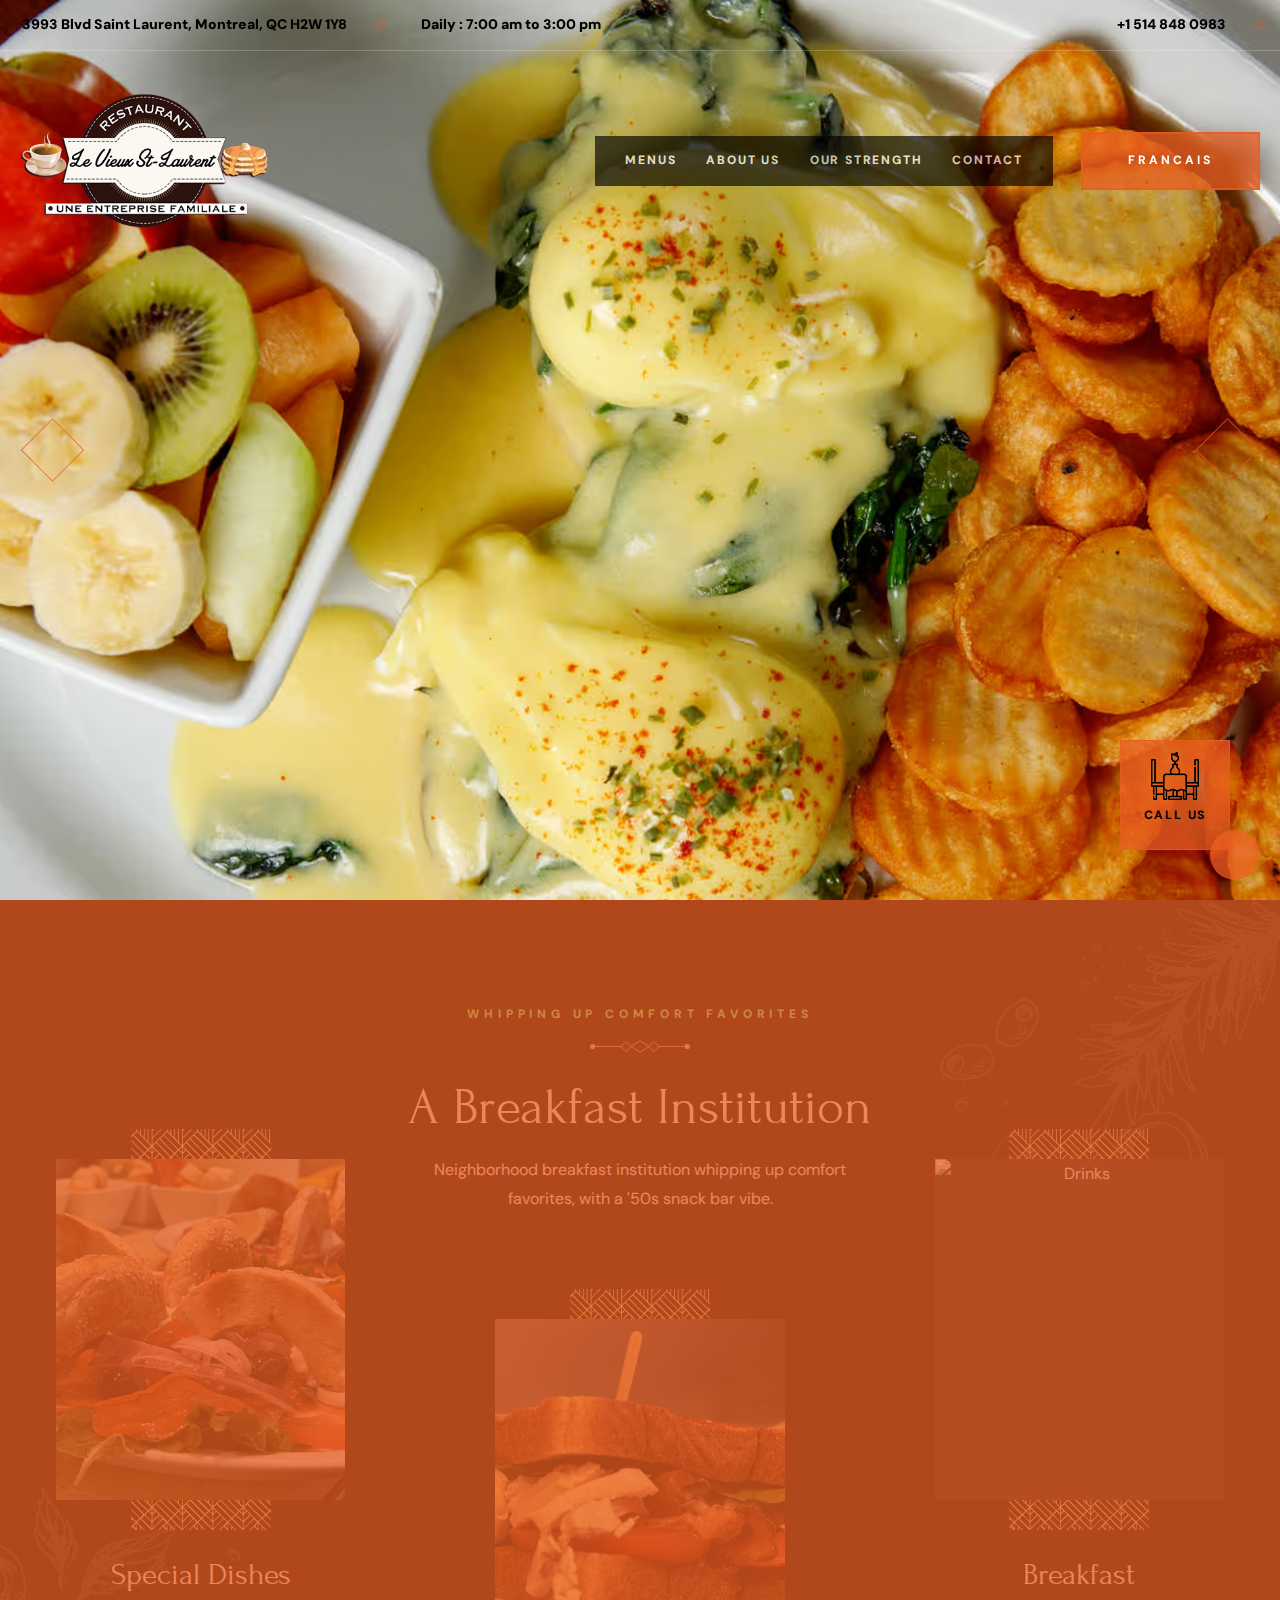
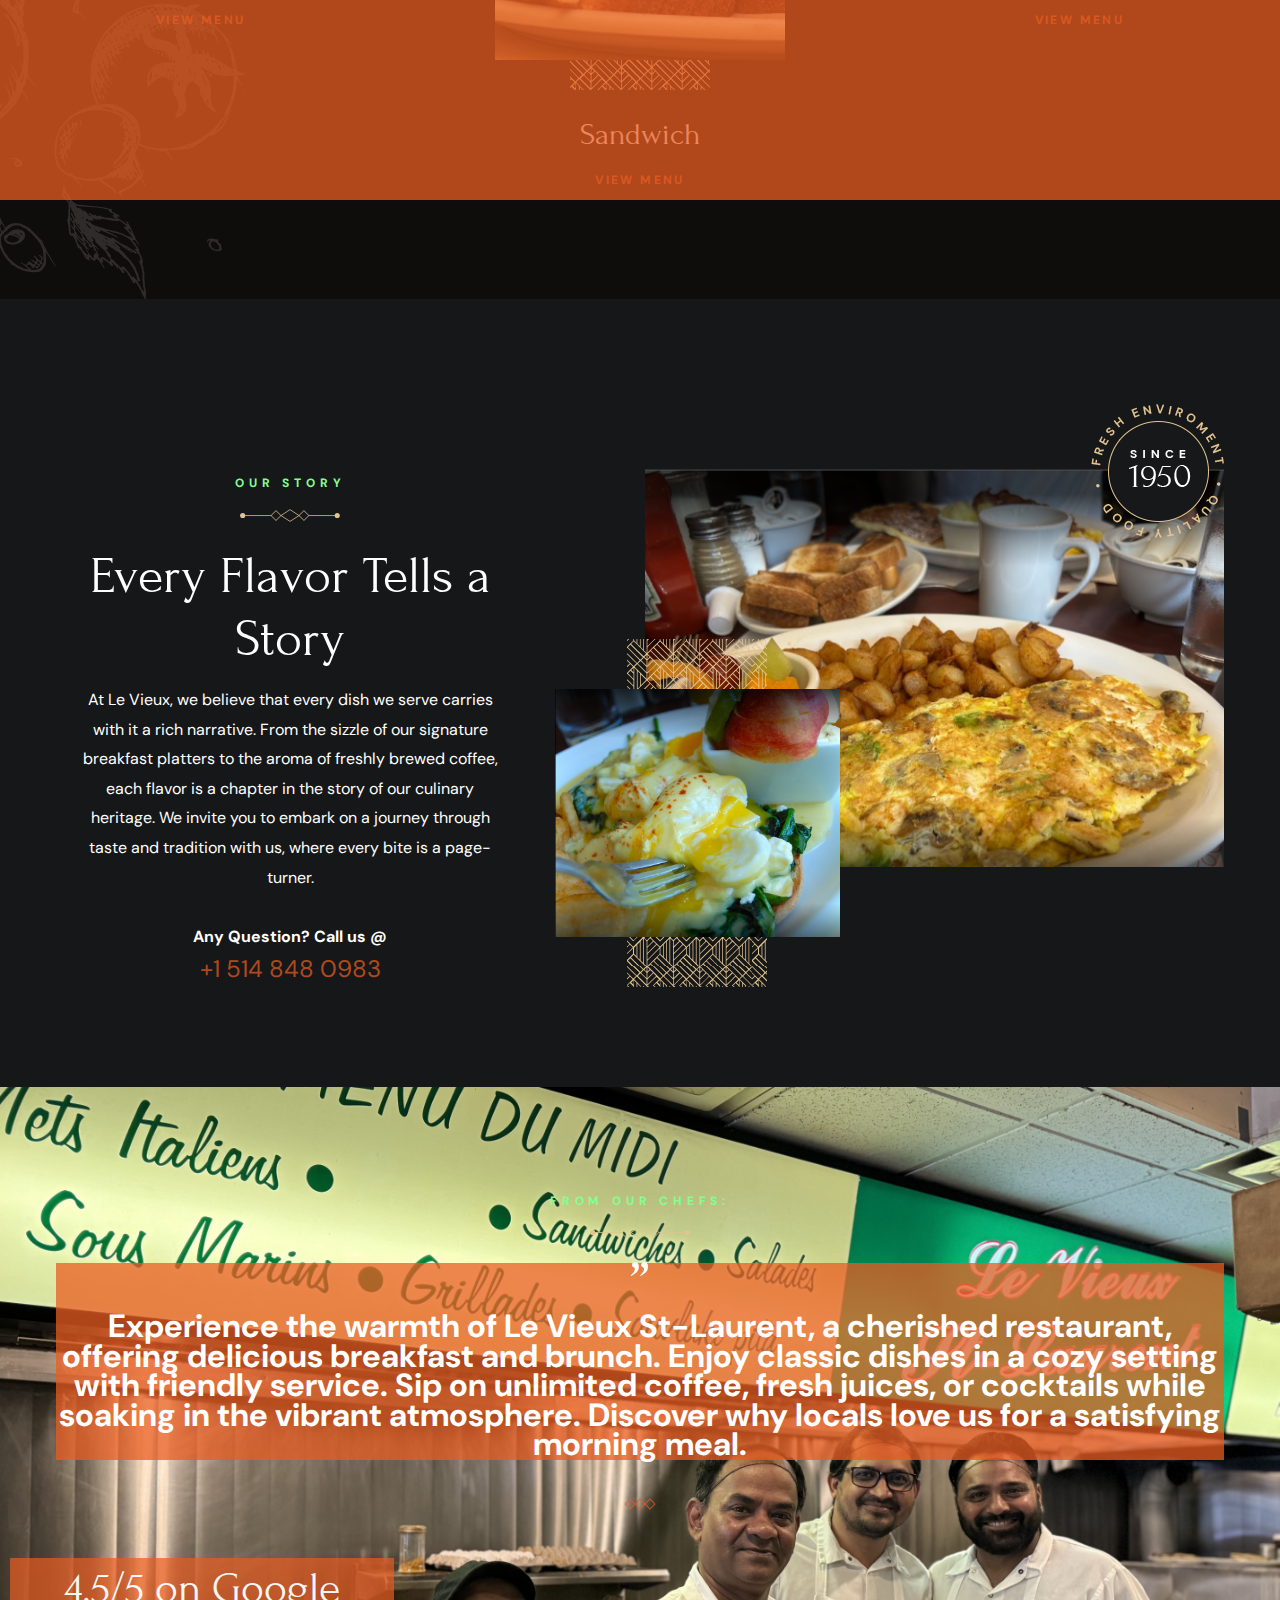
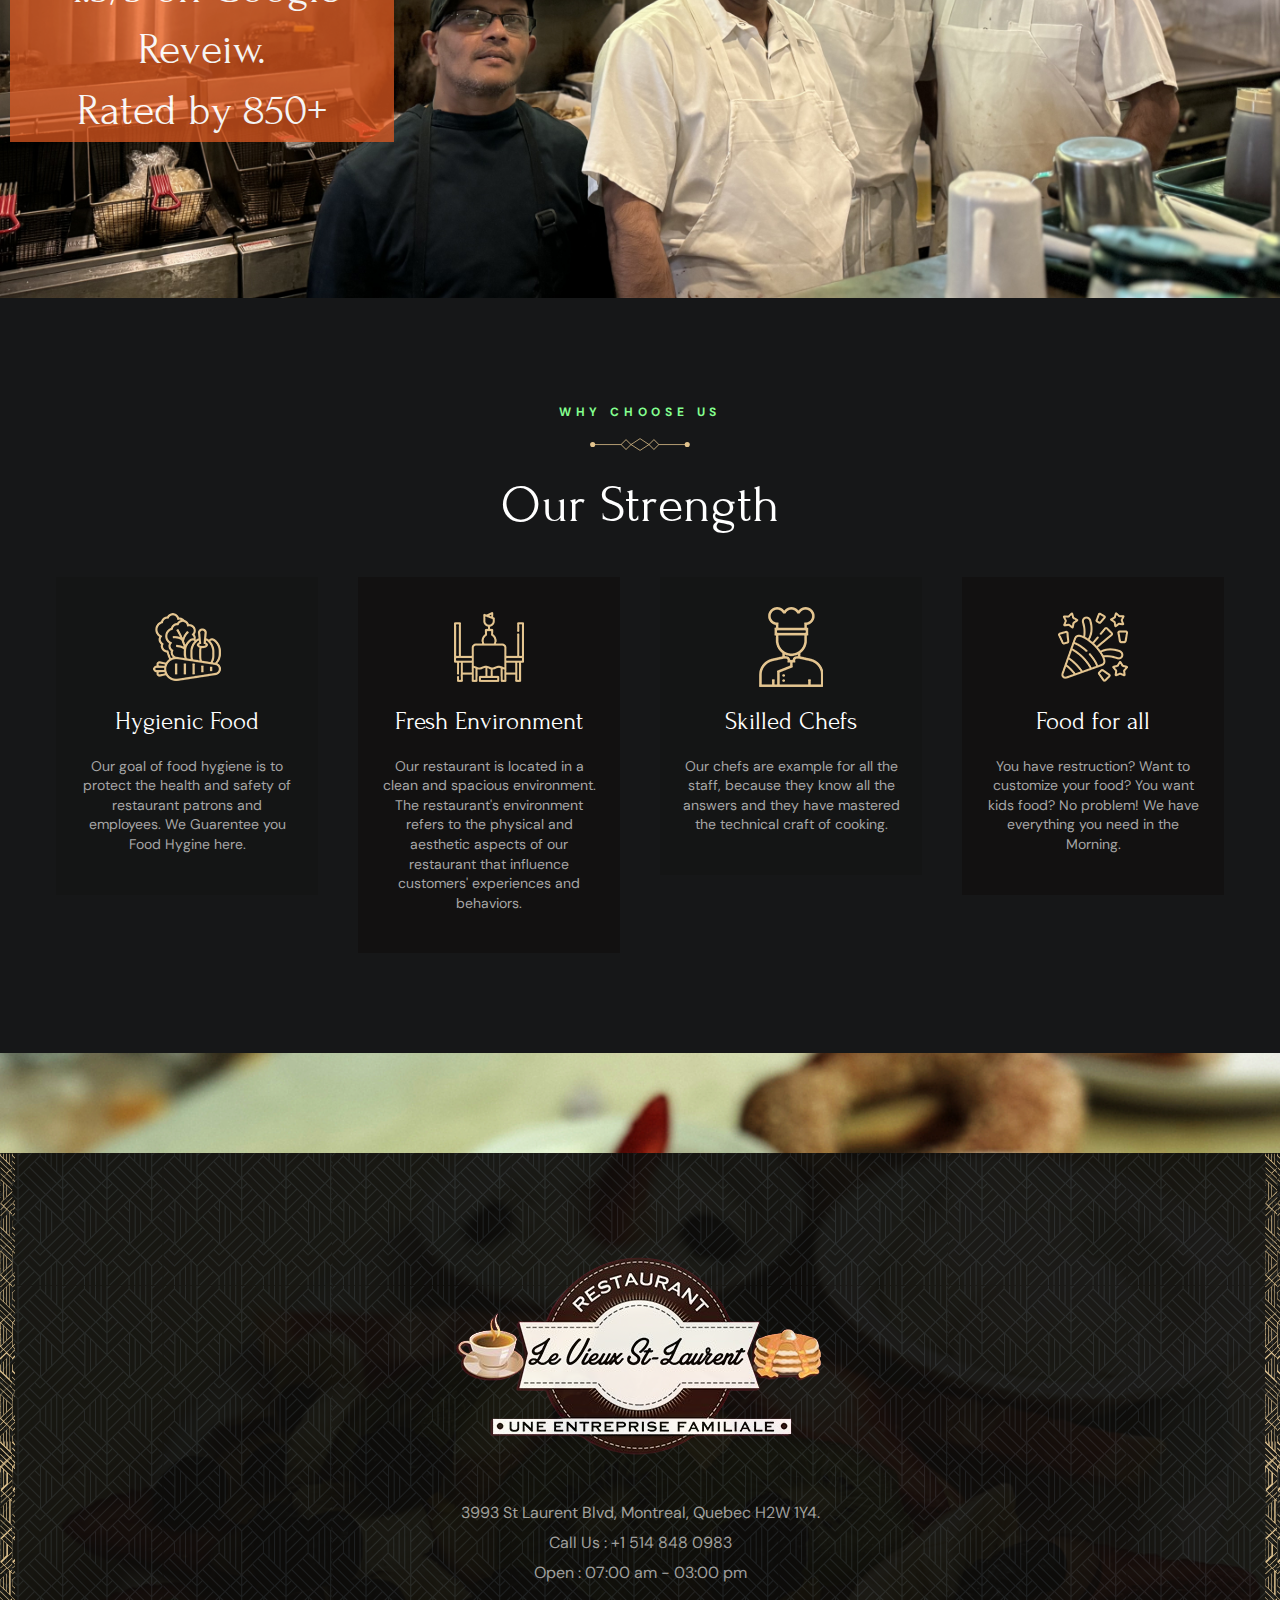
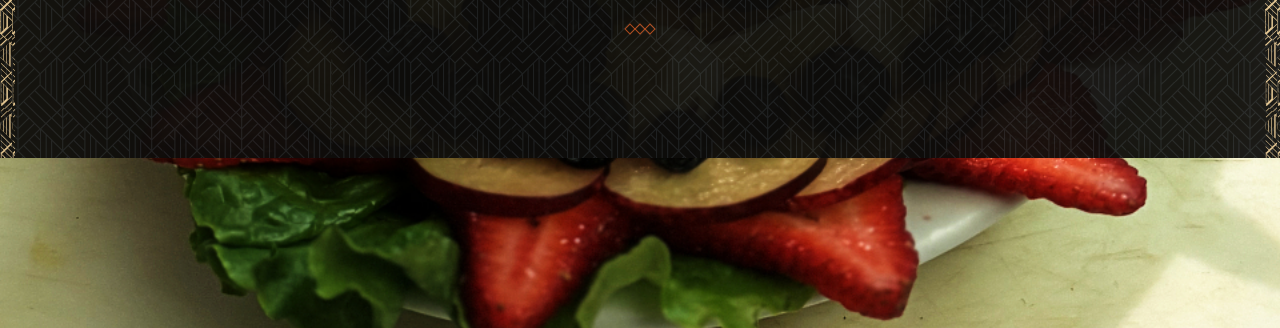
==== commit eaaa0003: "final call" ====
--- a/index - English.html
+++ b/index - English.html
@@ -179,7 +179,7 @@
 			</nav>
 
 			<a href="./index.html" class="btn btn-secondary">
-				<span class="text text-1">French</span>
+				<span class="text text-1">Francais</span>
 			</a>
 
 			<button class="nav-open-btn" aria-label="open menu" data-nav-toggler id="NavBar">
--- a/assets/css/style.css
+++ b/assets/css/style.css
@@ -362,7 +362,8 @@
 
 .section-subtitle {
 	position: relative;
-	color: var(--gold-crayola);
+	/* color: var(--gold-crayola); */
+	color: hsl(125.13deg 100% 75.9%);
 	font-weight: var(--weight-bold);
 	text-transform: uppercase;
 	letter-spacing: var(--letterSpacing-2);
@@ -433,7 +434,7 @@
 
 .btn-secondary {
 	background-color: var(--gold-crayola);
-	color: var(--black);
+	color: white;
 }
 
 .btn-secondary::before {
@@ -1040,6 +1041,7 @@
 
 .hero .slider-item.active .hero-text {
 	animation-delay: 1.5s;
+	font-weight: bolder;
 }
 
 .hero .slider-item.active .btn {
@@ -1546,6 +1548,7 @@
 	background: var(--smoky-black-1) url("../images/footer-form-bg.png");
 	background-position: center top;
 	background-repeat: repeat;
+	opacity: 0.94;
 }
 
 .footer-brand::before,
@@ -2252,6 +2255,8 @@
 
 	.topbar .container {
 		max-width: unset;
+		color: black;
+		font-weight: 900;
 	}
 
 	.topbar .separator {
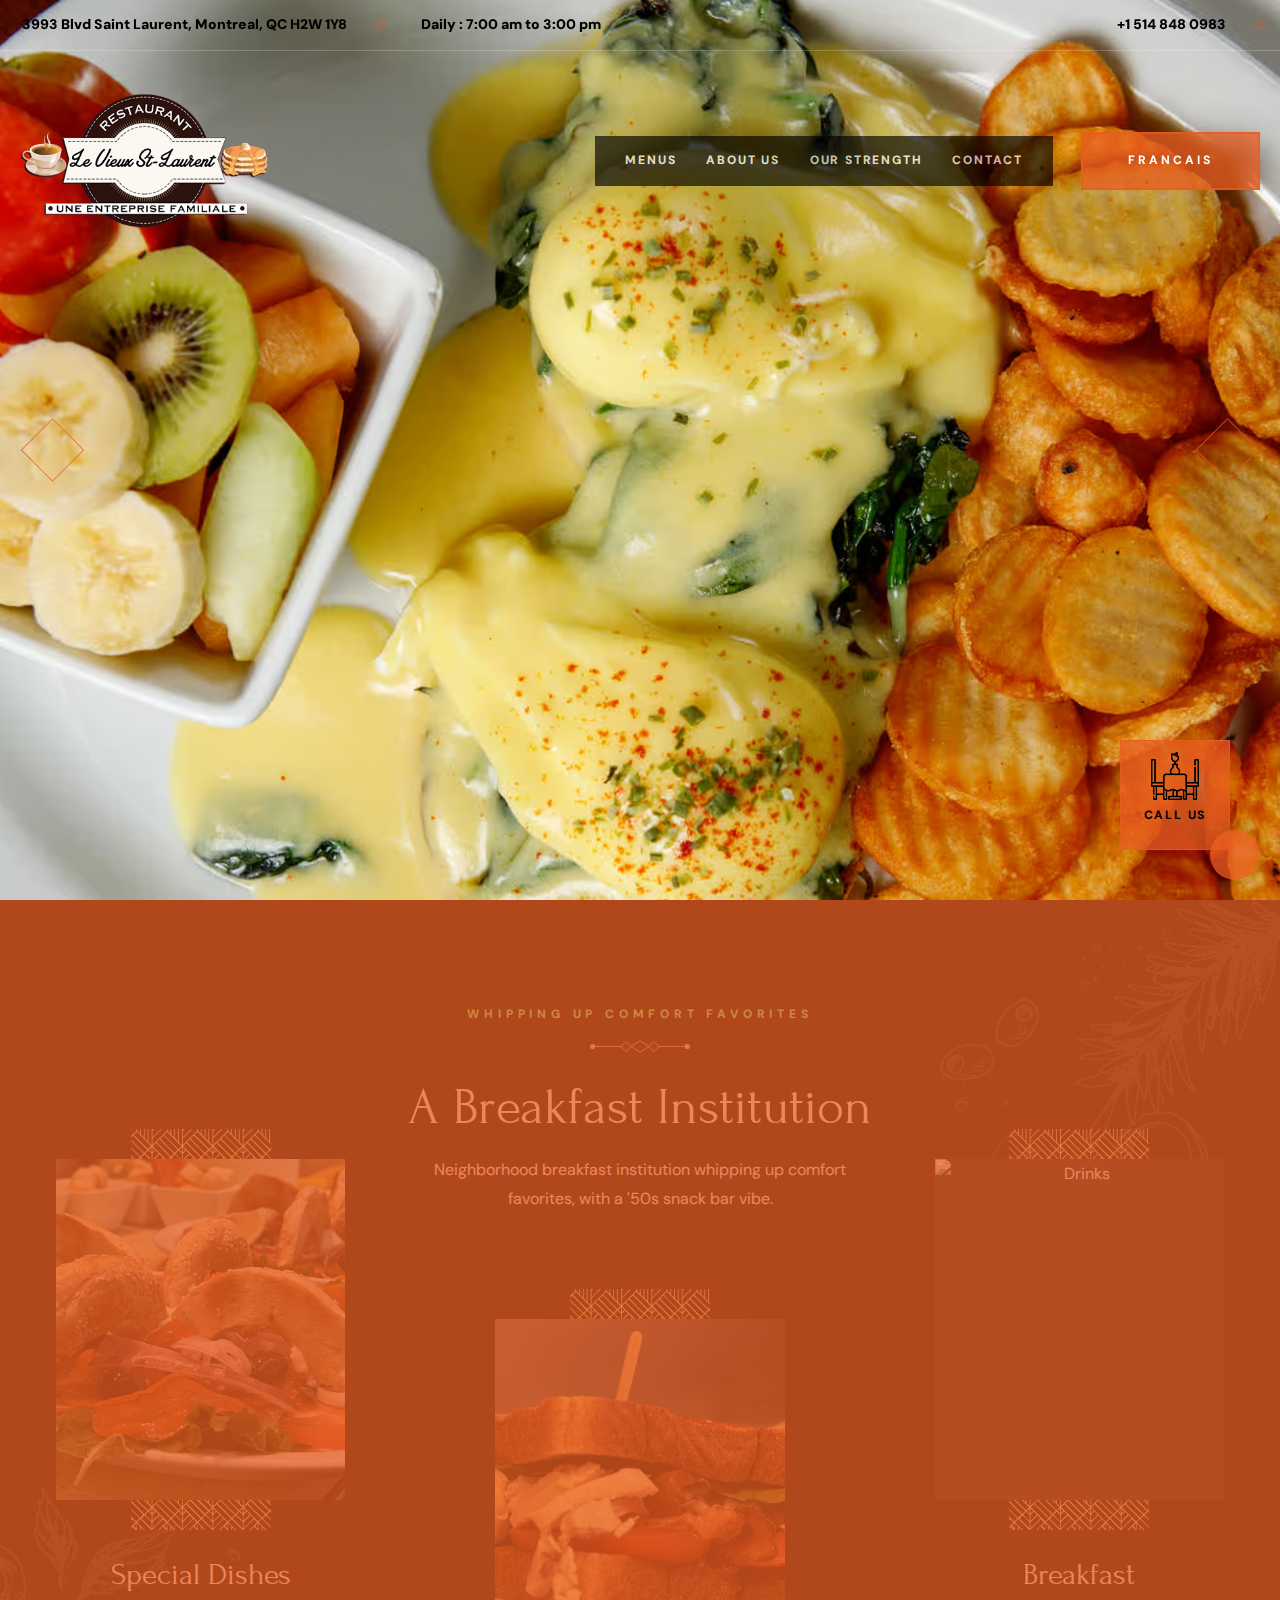
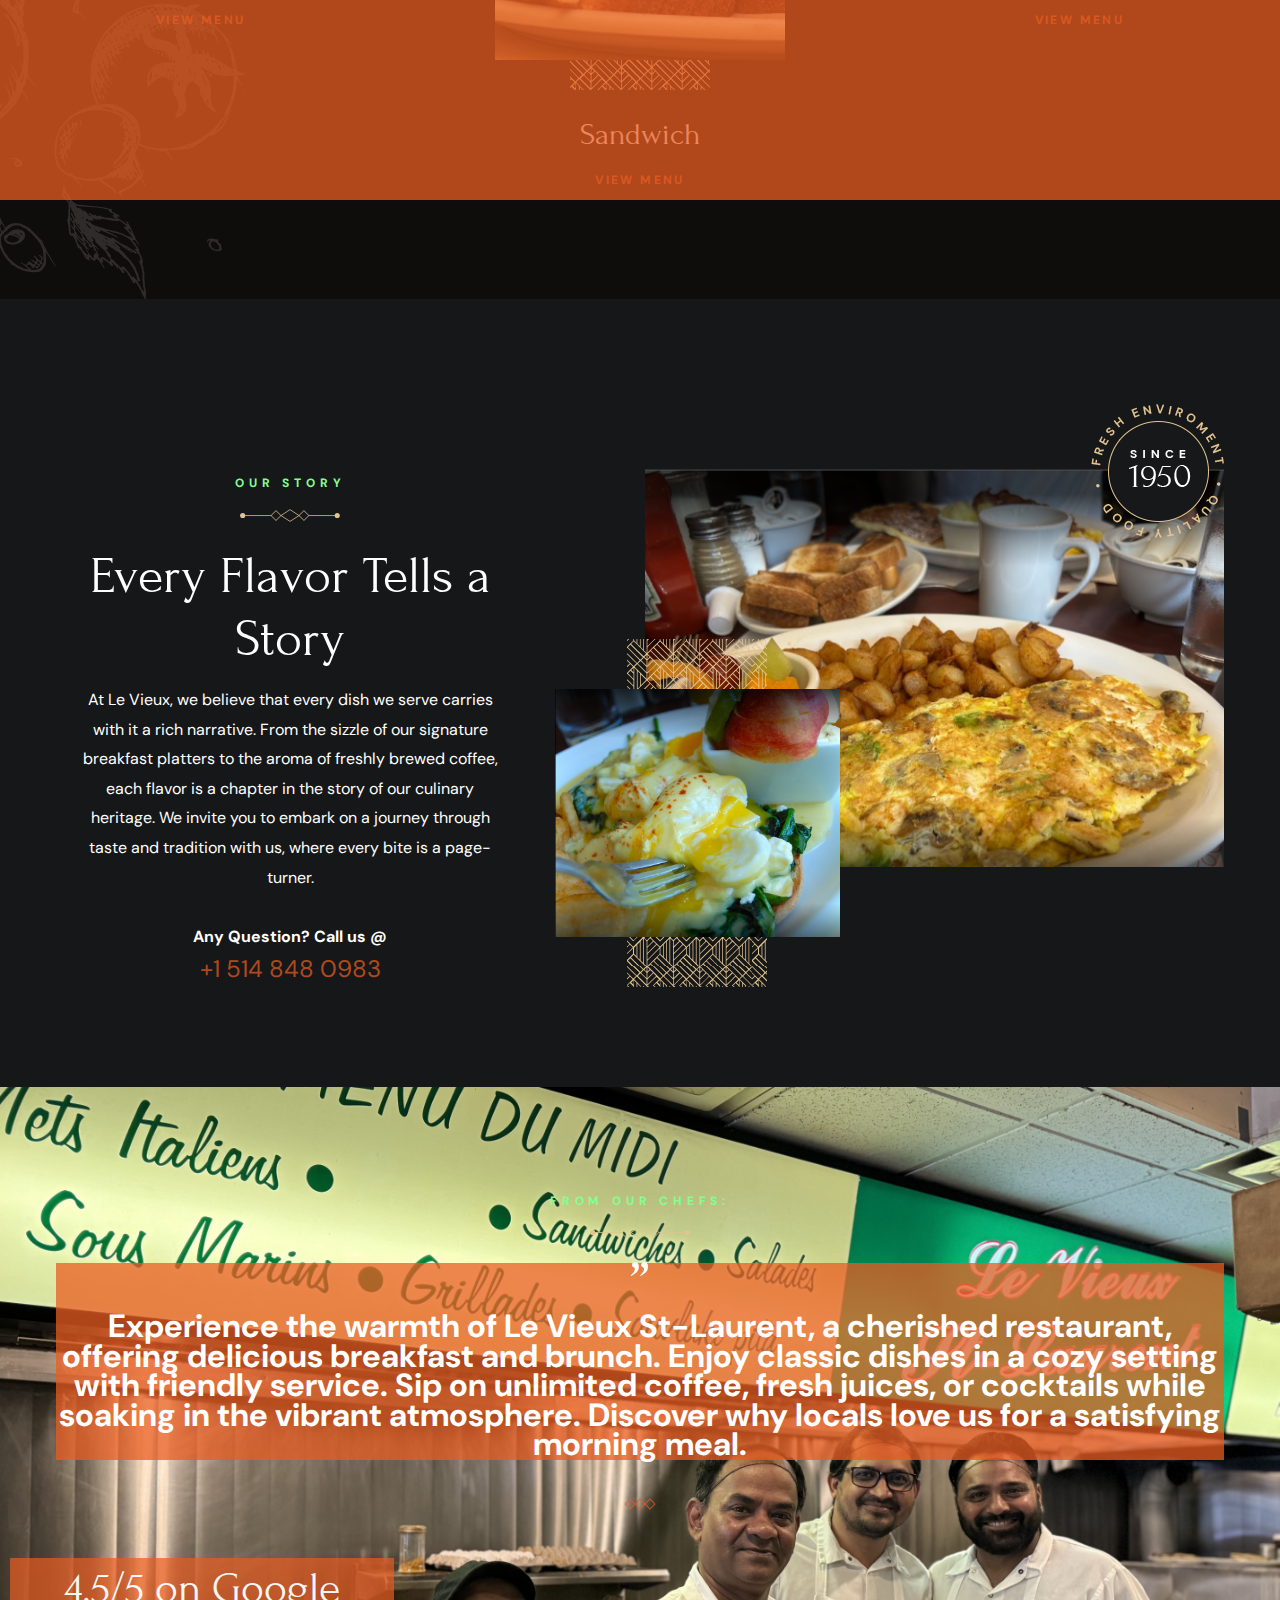
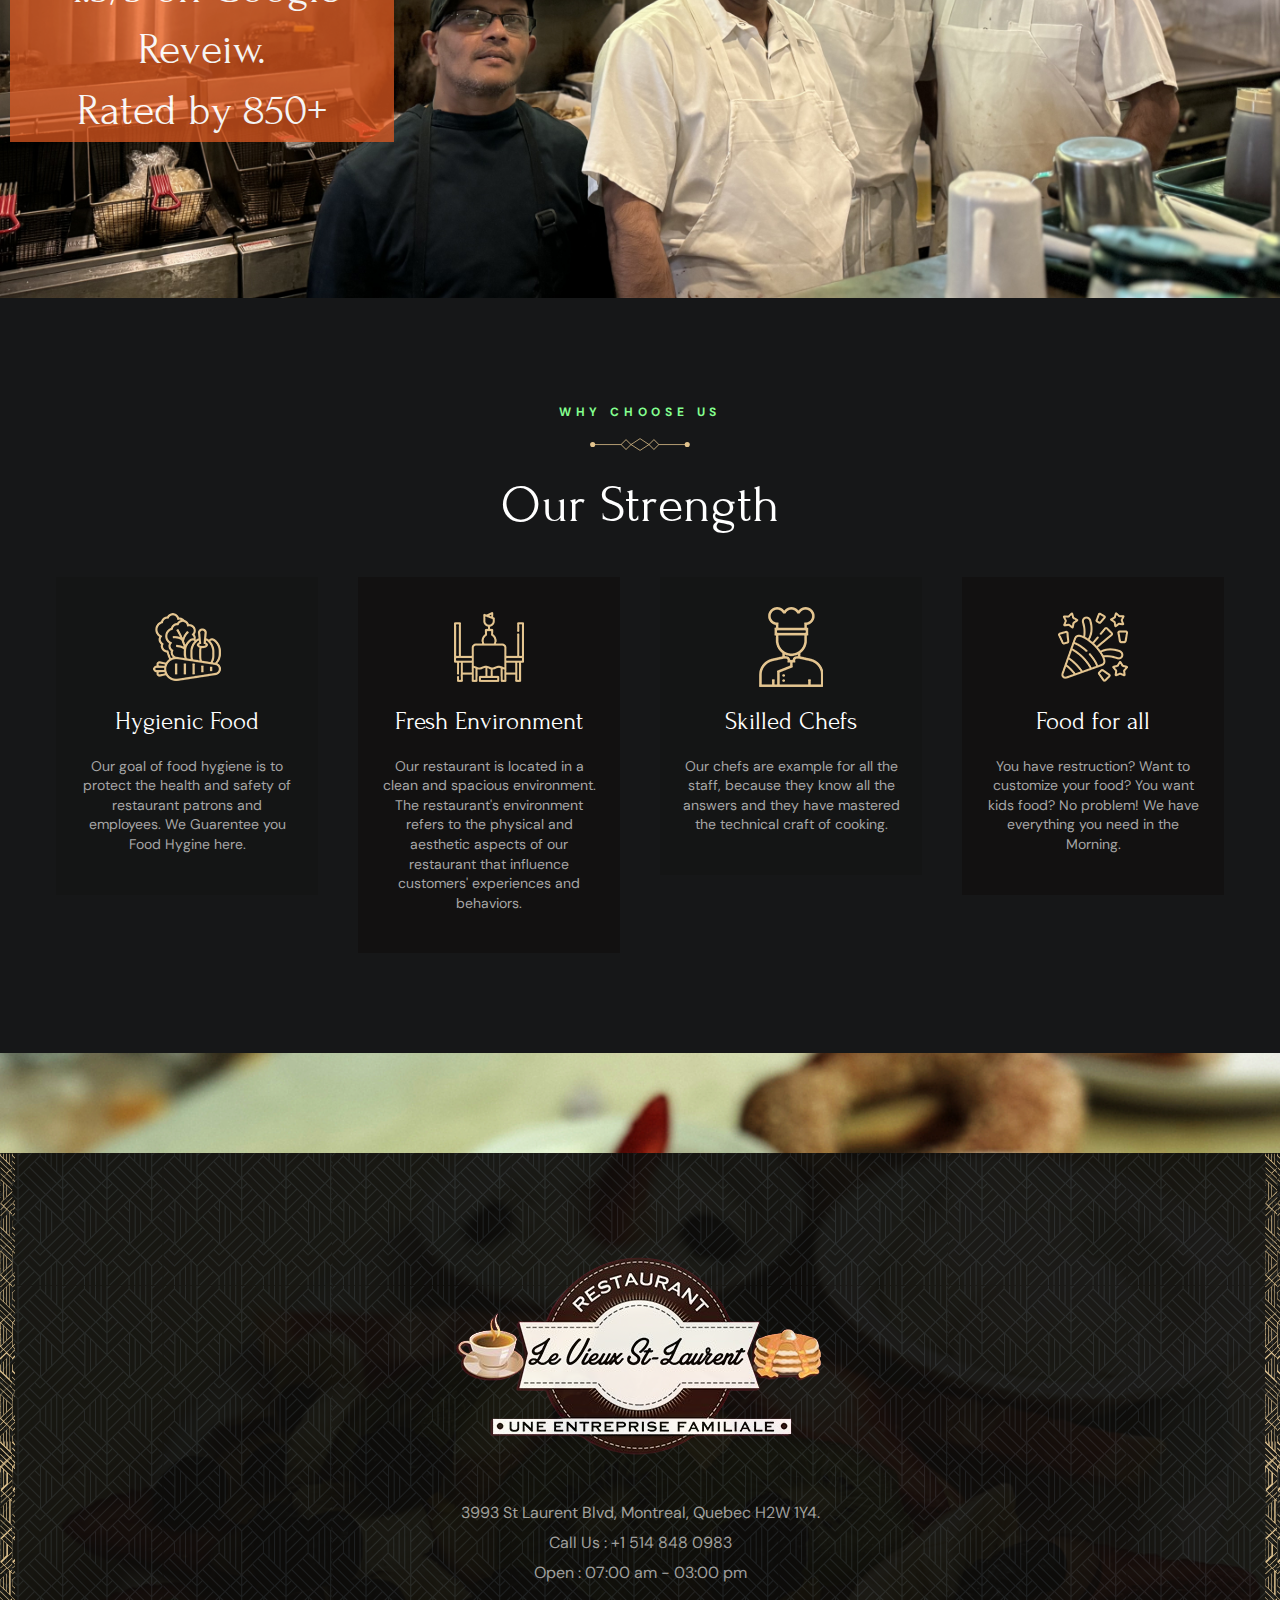
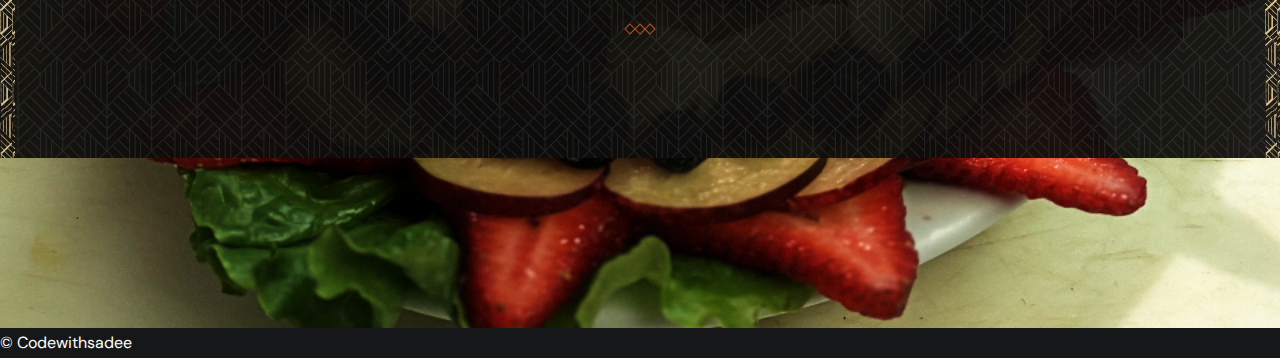
==== commit 32d0407a: "Add files via upload" ====
--- a/index - English.html
+++ b/index - English.html
@@ -625,15 +625,12 @@
 						</div>
 
 					</div>
-
-
-
-
-
 				</div>
 			</footer>
 
-
+			<div>
+				<a href="CopyRight.html">&copy; <em id="date"></em>Codewithsadee</a>
+			</div>
 
 
 
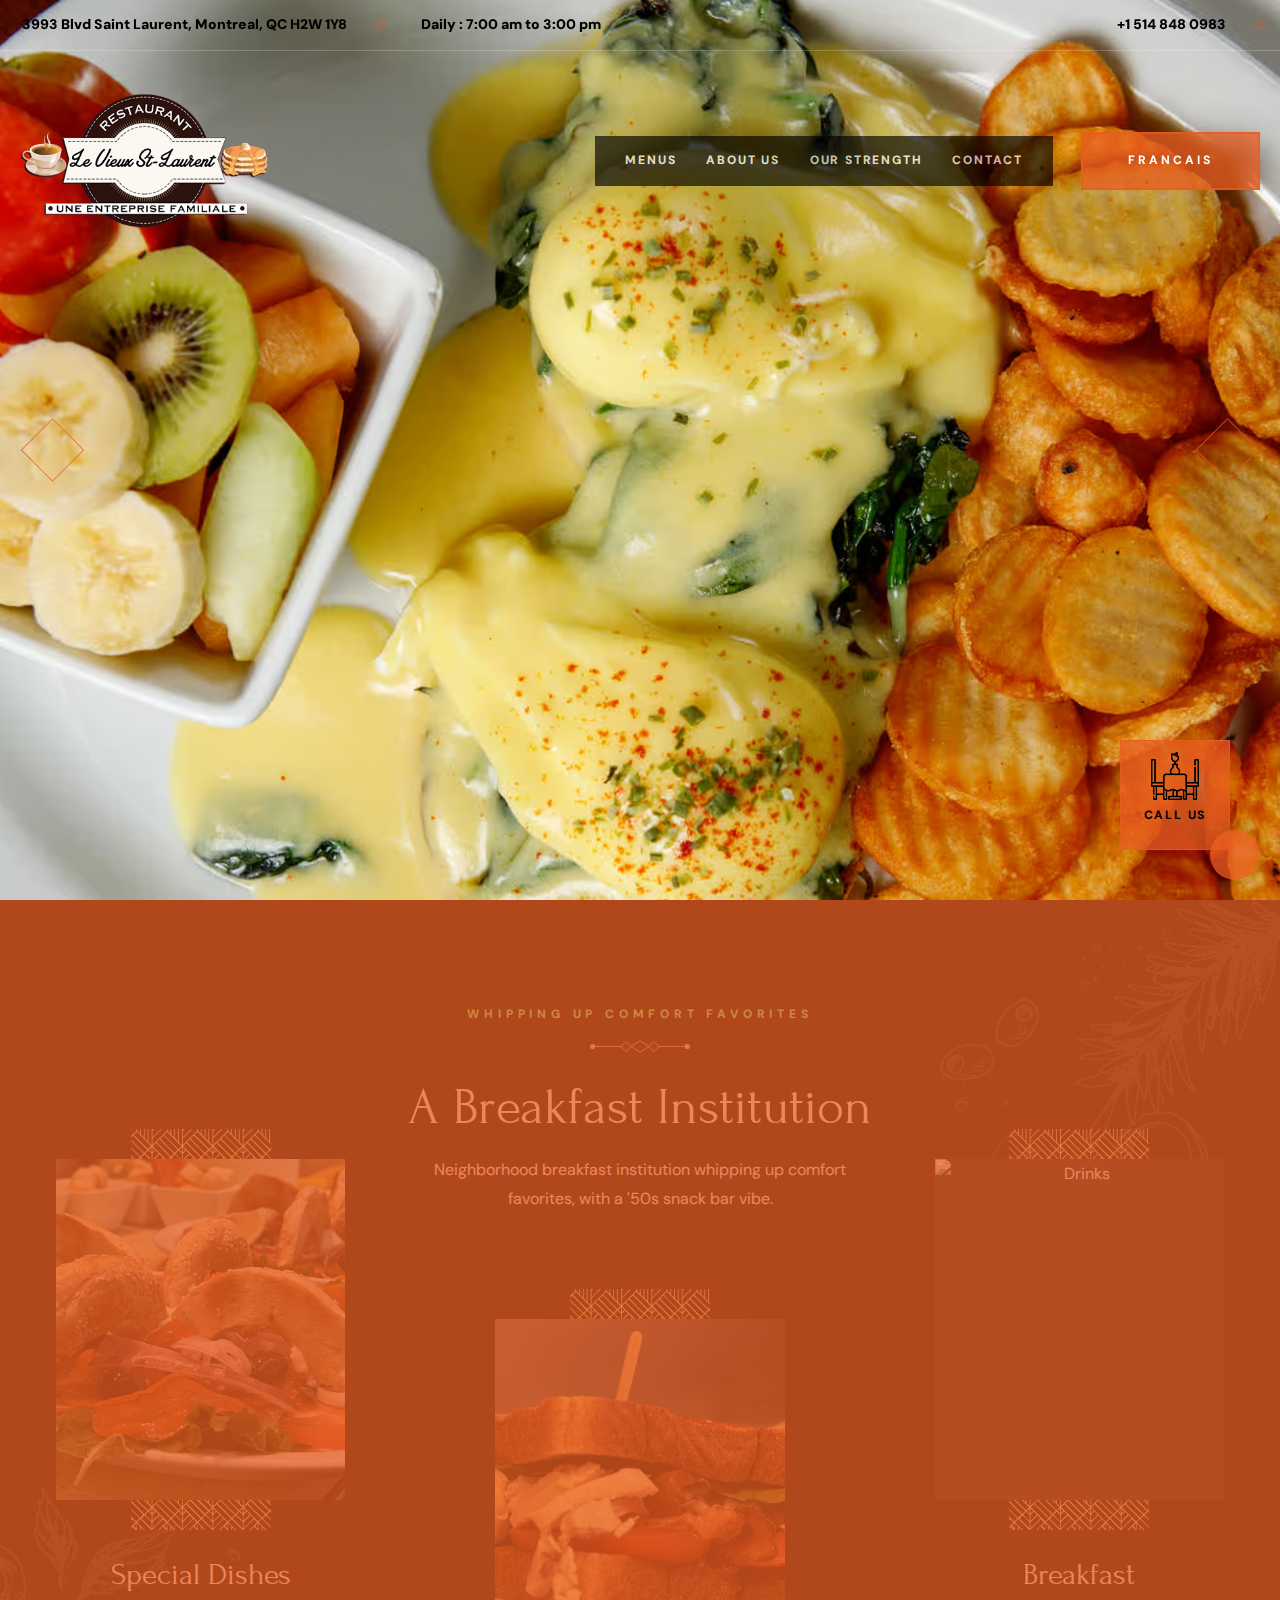
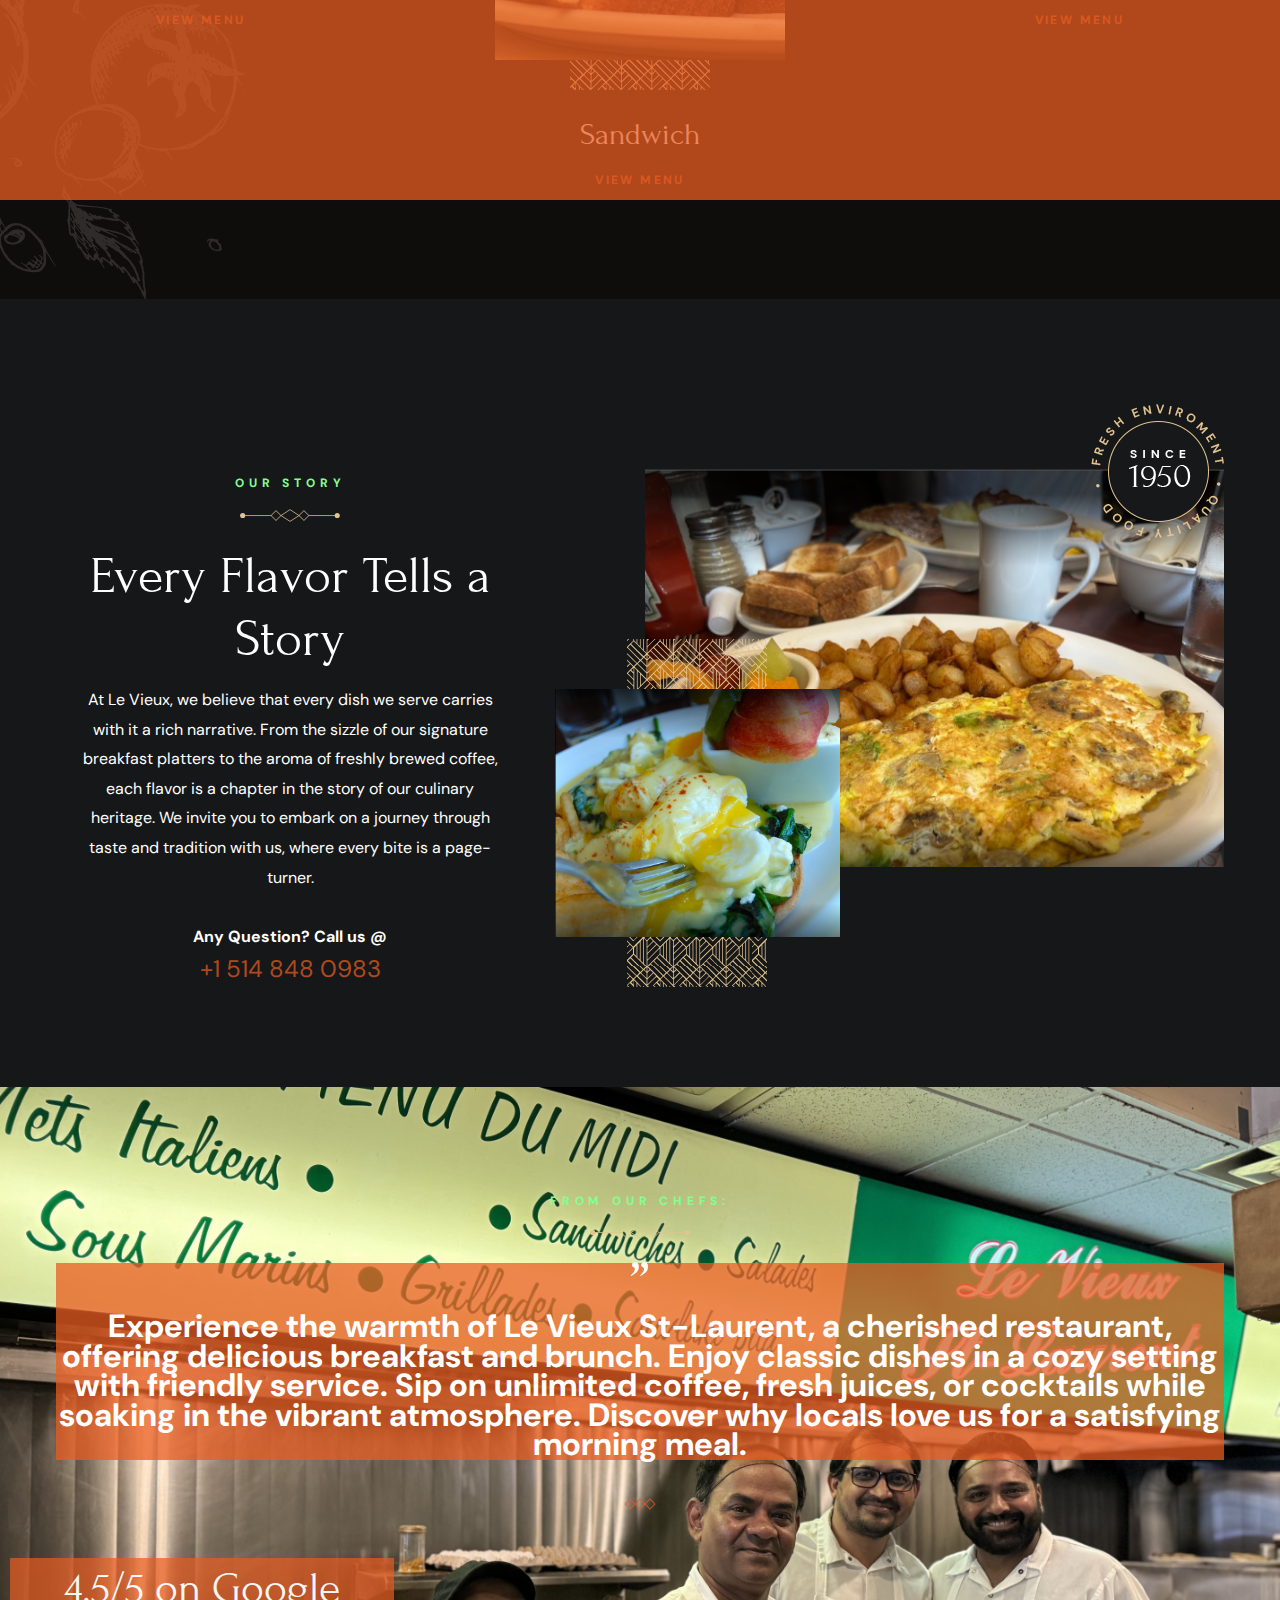
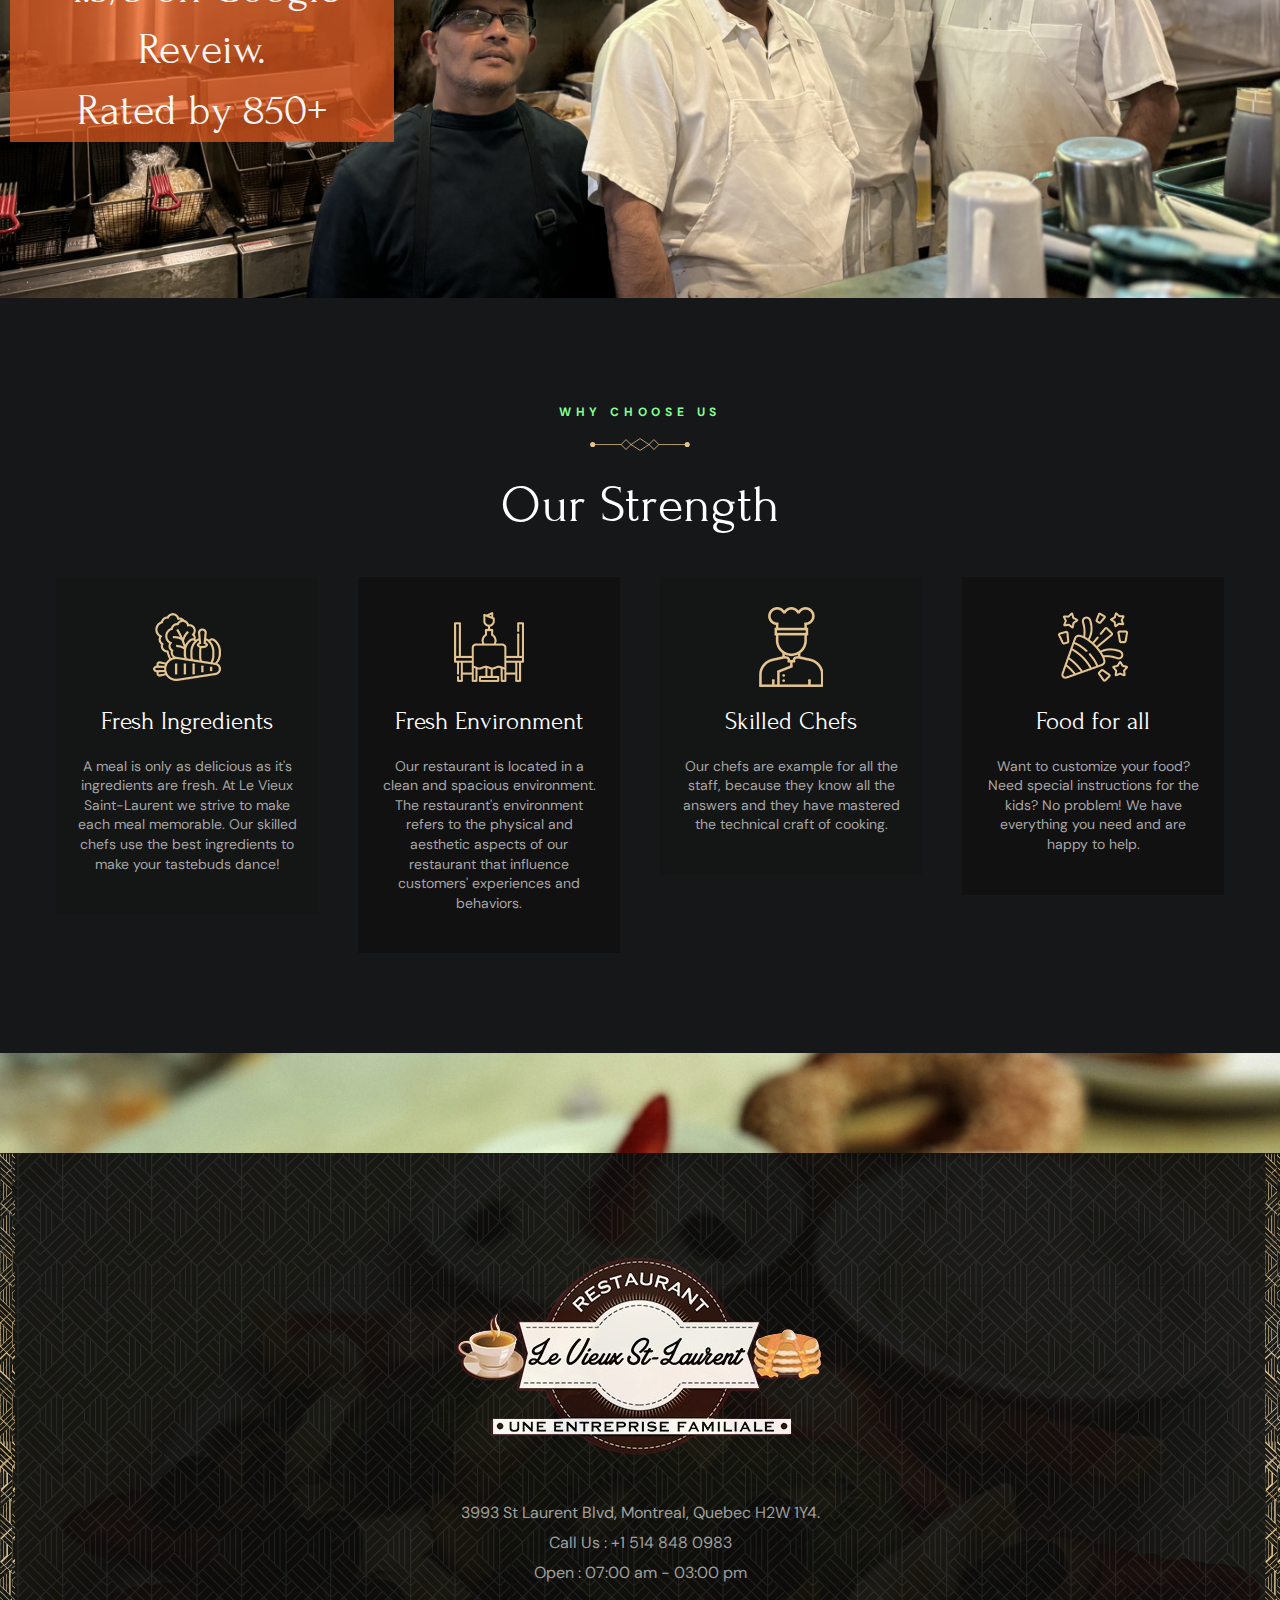
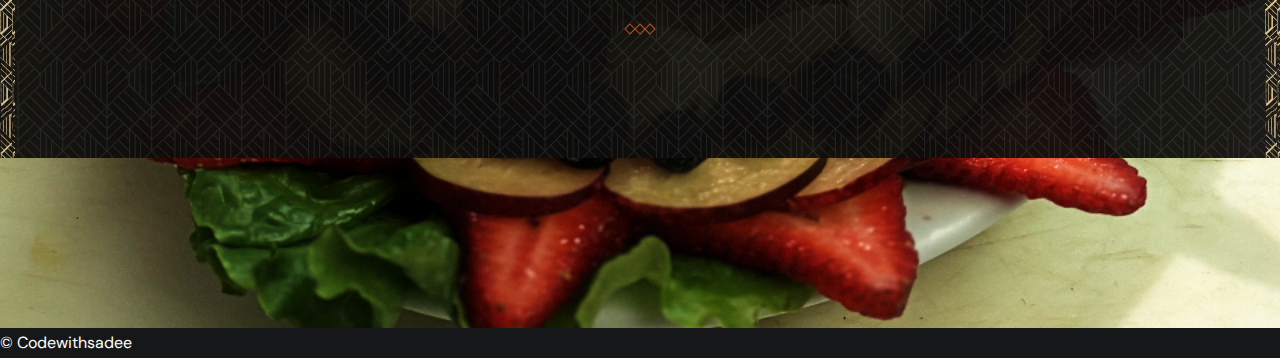
==== commit 9c36110c: "Add files via upload" ====
--- a/index - English.html
+++ b/index - English.html
@@ -518,11 +518,10 @@
 										loading="lazy" alt="icon">
 								</div>
 
-								<h3 class="title-2 card-title">Hygienic Food</h3>
-
-								<p class="label-1 card-text">Our goal of food hygiene is to protect the
-									health and safety of restaurant patrons and
-									employees. We Guarentee you Food Hygine here.</p>
+								<h3 class="title-2 card-title">Fresh Ingredients</h3>
+
+								<p class="label-1 card-text">A meal is only as delicious as it's ingredients are fresh.
+									 At Le Vieux Saint-Laurent we strive to make each meal memorable. Our skilled chefs use the best ingredients to make your tastebuds dance!</p>
 
 							</div>
 						</li>
@@ -575,8 +574,8 @@
 								<h3 class="title-2 card-title">Food for all</h3>
 
 								<p class="label-1 card-text">
-									You have restruction? Want to customize your food? You want kids food?
-									No problem! We have everything you need in the Morning.
+									Want to customize your food? Need special instructions for the kids?
+									No problem! We have everything you need and are happy to help.
 								</p>
 
 							</div>
